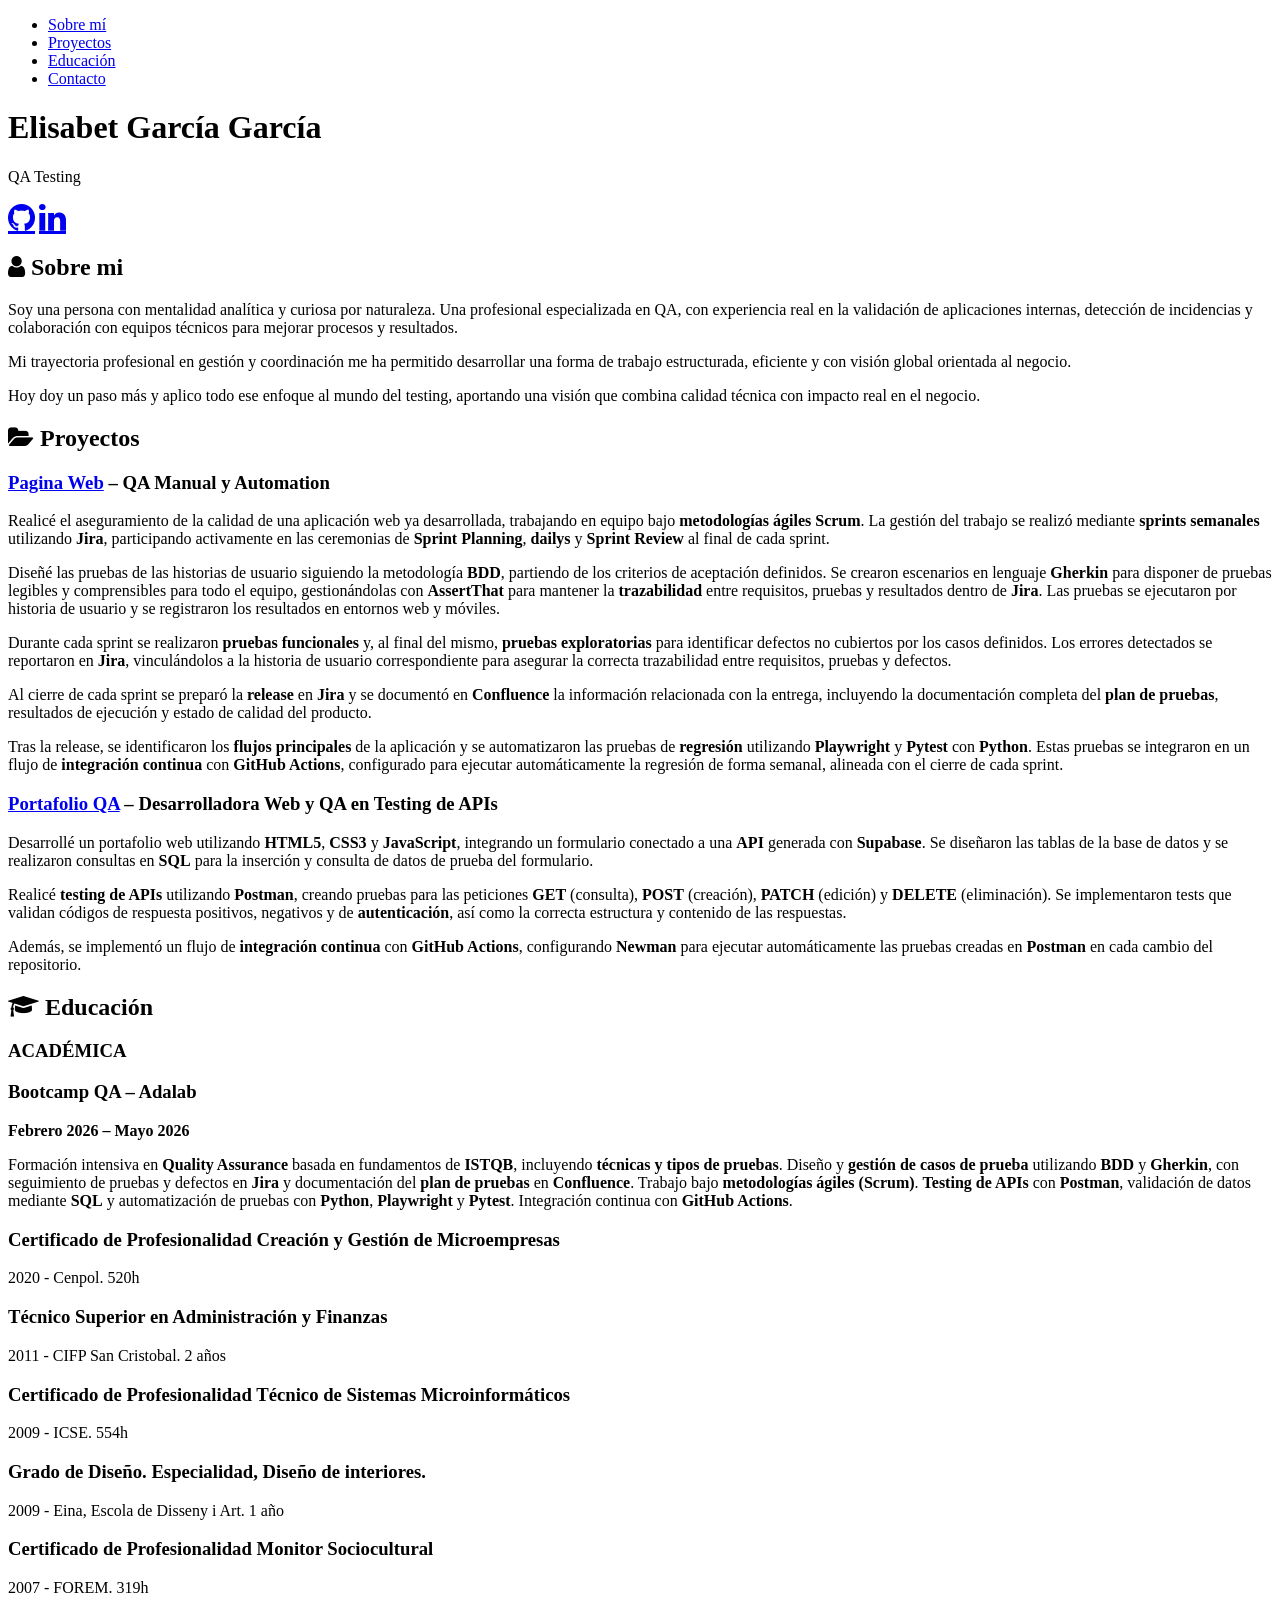
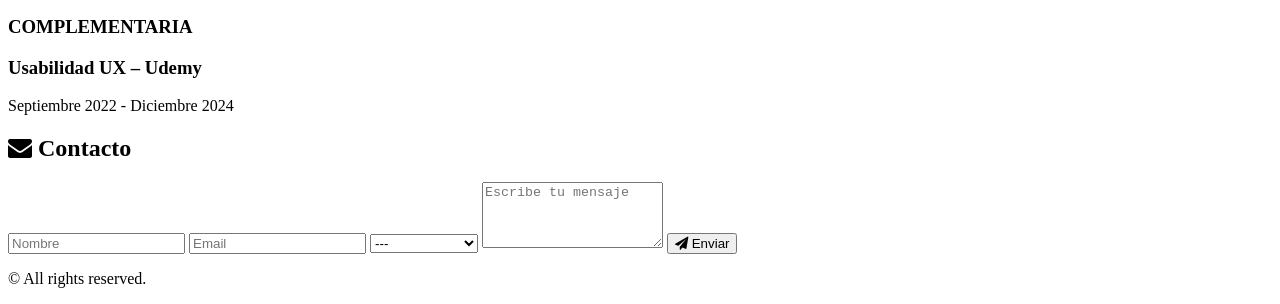
==== index.html @ 8f43c1b7 "Update index.html" ====
<!DOCTYPE html>
<html lang="es">

<head>
  <meta charset="UTF-8" />
  <meta name="viewport" content="width=device-width, initial-scale=1.0" />
  <meta name="description" content="Portfolio Elisabet García García QA" />
  <meta name="author" content="Elisabet García García" />
  <title>Elisabet QA - Portfolio</title>
  <link href="style.css" rel="stylesheet" />
  <!-- Importar Font Awesome para los iconos -->
  <link rel="stylesheet" href="https://cdnjs.cloudflare.com/ajax/libs/font-awesome/4.7.0/css/font-awesome.min.css" />
</head>

<body>
  <!-- Menú de navegación -->
  <nav>
    <ul>
      <li><a id="menusobremi" href="#sobremi">Sobre mí</a></li>
      <li><a id="menuproyectos" href="#proyectos">Proyectos</a></li>
      <li><a id="menueducacion" href="#educacion">Educación</a></li>
      <li><a id="menucontacto" href="#contacto">Contacto</a></li>
    </ul>
  </nav>
  <header>
    <h1 id="minombre">Elisabet García García</h1>
    <p id="titulo">QA Testing</p>
    <p>
      <a id="linkgithub" href="https://github.com/ElisabetQA" title="GitHub" class="fa fa-github fa-2x"
        aria-label="GitHub"></a>
      <a id="linklinkedin" href="https://www.linkedin.com/in/elisabet-garcia-garcia" title="LinkedIn"
        class="fa fa-linkedin fa-2x" aria-label="LinkedIn"></a>
    </p>
  </header>
  <main>
    <section id="sobremi">
      <h2 id="titulosobremi">
        <i class="fa fa-user"></i> Sobre mi
      </h2>
      <p>
        Soy una persona con mentalidad analítica y curiosa por naturaleza. Una profesional especializada en QA, con
        experiencia real en la validación de aplicaciones internas, detección de incidencias y colaboración con equipos
        técnicos para mejorar procesos y resultados.
      </p>
      <p>
        Mi trayectoria profesional en gestión y coordinación me ha permitido desarrollar una forma de trabajo
        estructurada, eficiente y con visión global orientada al negocio.
      </p>
      <p>
        Hoy doy un paso más y aplico todo ese enfoque al mundo del testing, aportando una visión que combina calidad
        técnica con impacto real en el negocio.
      </p>

    </section>

    <section id="proyectos">
      <h2 id="tituloproyectos">
        <i class="fa fa-folder-open"></i> Proyectos
      </h2>

      <h3>
        <a id="linkproyectoapi"
          href="https://adalabequipo4.atlassian.net/wiki/spaces/E4QA/pages/229377/Plan+de+pruebas+-+Vida+verde"
          target="_blank">Pagina Web</a>
        – QA Manual y Automation
      </h3>
      <p>
        Realicé el aseguramiento de la calidad de una aplicación web ya desarrollada,
        trabajando en equipo bajo <strong>metodologías ágiles Scrum</strong>. La gestión del
        trabajo se realizó mediante <strong>sprints semanales</strong> utilizando
        <strong>Jira</strong>, participando activamente en las ceremonias de
        <strong>Sprint Planning</strong>, <strong>dailys</strong> y <strong>Sprint Review</strong>
        al final de cada sprint.
      </p>

      <p>
        Diseñé las pruebas de las historias de usuario siguiendo la metodología
        <strong>BDD</strong>, partiendo de los criterios de aceptación definidos. Se crearon
        escenarios en lenguaje <strong>Gherkin</strong> para disponer de pruebas legibles y
        comprensibles para todo el equipo, gestionándolas con <strong>AssertThat</strong> para
        mantener la <strong>trazabilidad</strong> entre requisitos, pruebas y resultados dentro
        de <strong>Jira</strong>. Las pruebas se ejecutaron por historia de usuario y se
        registraron los resultados en entornos web y móviles.
      </p>

      <p>
        Durante cada sprint se realizaron <strong>pruebas funcionales</strong> y, al final del
        mismo, <strong>pruebas exploratorias</strong> para identificar defectos no cubiertos por
        los casos definidos. Los errores detectados se reportaron en <strong>Jira</strong>,
        vinculándolos a la historia de usuario correspondiente para asegurar la correcta
        trazabilidad entre requisitos, pruebas y defectos.
      </p>

      <p>
        Al cierre de cada sprint se preparó la <strong>release</strong> en <strong>Jira</strong>
        y se documentó en <strong>Confluence</strong> la información relacionada con la entrega,
        incluyendo la documentación completa del <strong>plan de pruebas</strong>, resultados
        de ejecución y estado de calidad del producto.
      </p>

      <p>
        Tras la release, se identificaron los <strong>flujos principales</strong> de la
        aplicación y se automatizaron las pruebas de <strong>regresión</strong> utilizando
        <strong>Playwright</strong> y <strong>Pytest</strong> con <strong>Python</strong>. Estas
        pruebas se integraron en un flujo de <strong>integración continua</strong> con
        <strong>GitHub Actions</strong>, configurado para ejecutar automáticamente la regresión
        de forma semanal, alineada con el cierre de cada sprint.
      </p>
      <h3>
        <a id="linkproyectoportafolio" href="https://github.com/ElisabetQA-org/portfolio-qa">Portafolio QA</a>
        – Desarrolladora Web y QA en Testing de APIs
      </h3>
      <p>
        Desarrollé un portafolio web utilizando <strong>HTML5</strong>, <strong>CSS3</strong> y
        <strong>JavaScript</strong>, integrando un formulario conectado a una
        <strong>API</strong> generada con <strong>Supabase</strong>. Se diseñaron las tablas
        de la base de datos y se realizaron consultas en <strong>SQL</strong> para la
        inserción y consulta de datos de prueba del formulario.
      </p>

      <p>
        Realicé <strong>testing de APIs</strong> utilizando <strong>Postman</strong>, creando
        pruebas para las peticiones <strong>GET</strong> (consulta),
        <strong>POST</strong> (creación), <strong>PATCH</strong> (edición) y
        <strong>DELETE</strong> (eliminación). Se implementaron tests que validan códigos de
        respuesta positivos, negativos y de <strong>autenticación</strong>, así como la
        correcta estructura y contenido de las respuestas.
      </p>

      <p>
        Además, se implementó un flujo de <strong>integración continua</strong> con
        <strong>GitHub Actions</strong>, configurando <strong>Newman</strong> para ejecutar
        automáticamente las pruebas creadas en <strong>Postman</strong> en cada cambio del
        repositorio.
      </p>

    </section>

    <section id="educacion">
      <h2 id="tituloeducacion">
        <i class="fa fa-graduation-cap"></i> Educación
      </h2>


      <h3>ACADÉMICA</h3>

      <h3>Bootcamp QA – Adalab</h3>
      <p><strong>Febrero 2026 – Mayo 2026</strong></p>
      <p>
        Formación intensiva en <strong>Quality Assurance</strong> basada en fundamentos de
        <strong>ISTQB</strong>, incluyendo <strong>técnicas y tipos de pruebas</strong>.
        Diseño y <strong>gestión de casos de prueba</strong> utilizando
        <strong>BDD</strong> y <strong>Gherkin</strong>, con seguimiento de pruebas y defectos
        en <strong>Jira</strong> y documentación del <strong>plan de pruebas</strong> en
        <strong>Confluence</strong>. Trabajo bajo <strong>metodologías ágiles (Scrum)</strong>.
        <strong>Testing de APIs</strong> con <strong>Postman</strong>, validación de datos
        mediante <strong>SQL</strong> y automatización de pruebas con <strong>Python</strong>,
        <strong>Playwright</strong> y <strong>Pytest</strong>. Integración continua con
        <strong>GitHub Actions</strong>.

      </p>
      <h3>Certificado de Profesionalidad Creación y Gestión de Microempresas</h3>
      <p>2020 - Cenpol. 520h</p>

      <h3>Técnico Superior en Administración y Finanzas</h3>
      <p>2011 - CIFP San Cristobal. 2 años</p>

      <h3>Certificado de Profesionalidad Técnico de Sistemas Microinformáticos</h3>
      <p>2009 - ICSE. 554h</p>

      <h3>Grado de Diseño. Especialidad, Diseño de interiores. </h3>
      <p>2009 - Eina, Escola de Disseny i Art. 1 año</p>

      <h3>Certificado de Profesionalidad Monitor Sociocultural</h3>
      <p>2007 - FOREM. 319h</p>

    </section>


    <section id="formación COMPLEMENTARIA">

      <h3>COMPLEMENTARIA</h3>
      <h3>Usabilidad UX – Udemy</h3>
      <p>Septiembre 2022 - Diciembre 2024</p>


    </section>



    <section id="contacto">
      <h2 id="titulocontacto">
        <i class="fa fa-envelope"></i> Contacto
      </h2>
      <form id="contactForm" onsubmit="return enviarFormulario(event)">
        <input id="nombre" type="text" placeholder="Nombre" />
        <input id="email" type="email" placeholder="Email" />
        <select id="asunto">
          <option value="">---</option>
          <option value="info">Información</option>
          <option value="job">Oferta Trabajo</option>
          <option value="other">Otro</option>
        </select>
        <textarea id="mensaje" rows="4" placeholder="Escribe tu mensaje"></textarea>
        <button id="enviar" type="submit">
          <i class="fa fa-paper-plane"></i> Enviar
        </button>
      </form>
      <p id="formMessage"></p>
    </section>


    <footer>
      <p>&copy; All rights reserved.</p>
    </footer>
</body>
<script src="script.js" defer></script>

</html>
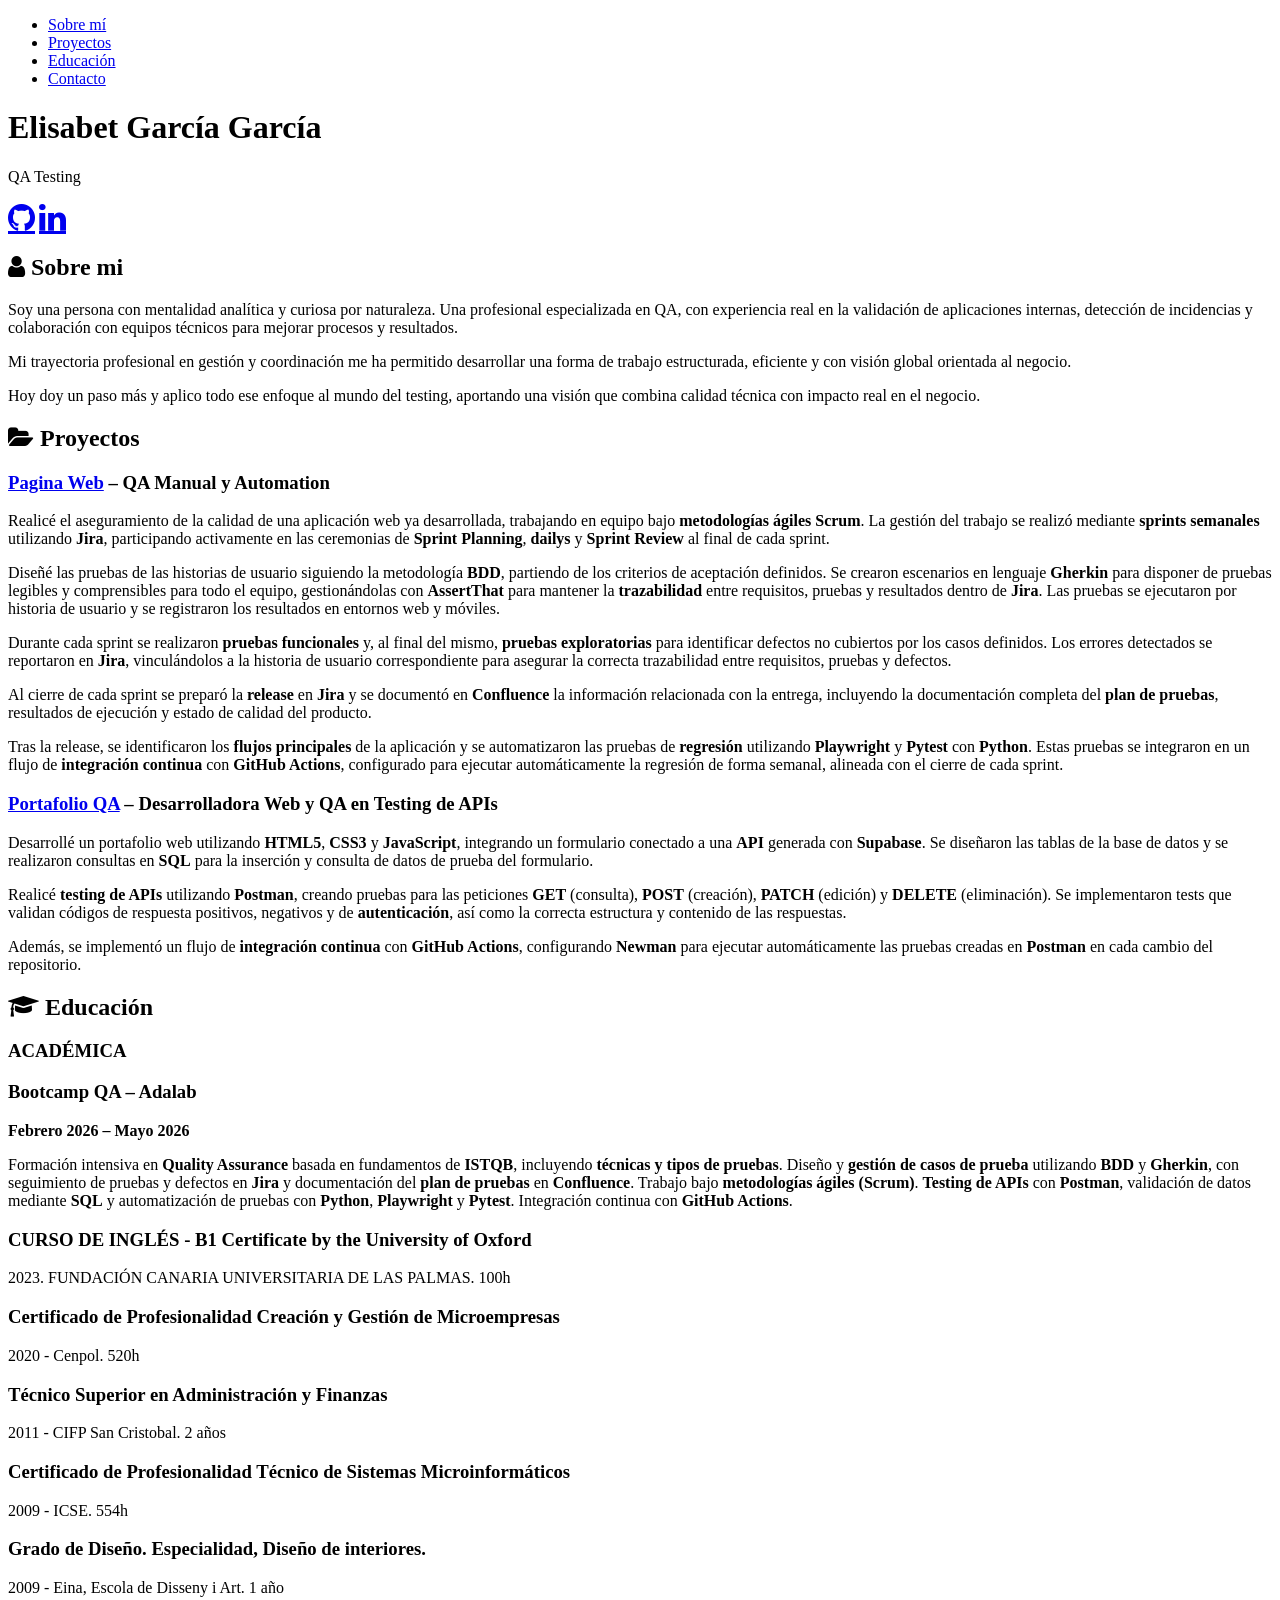
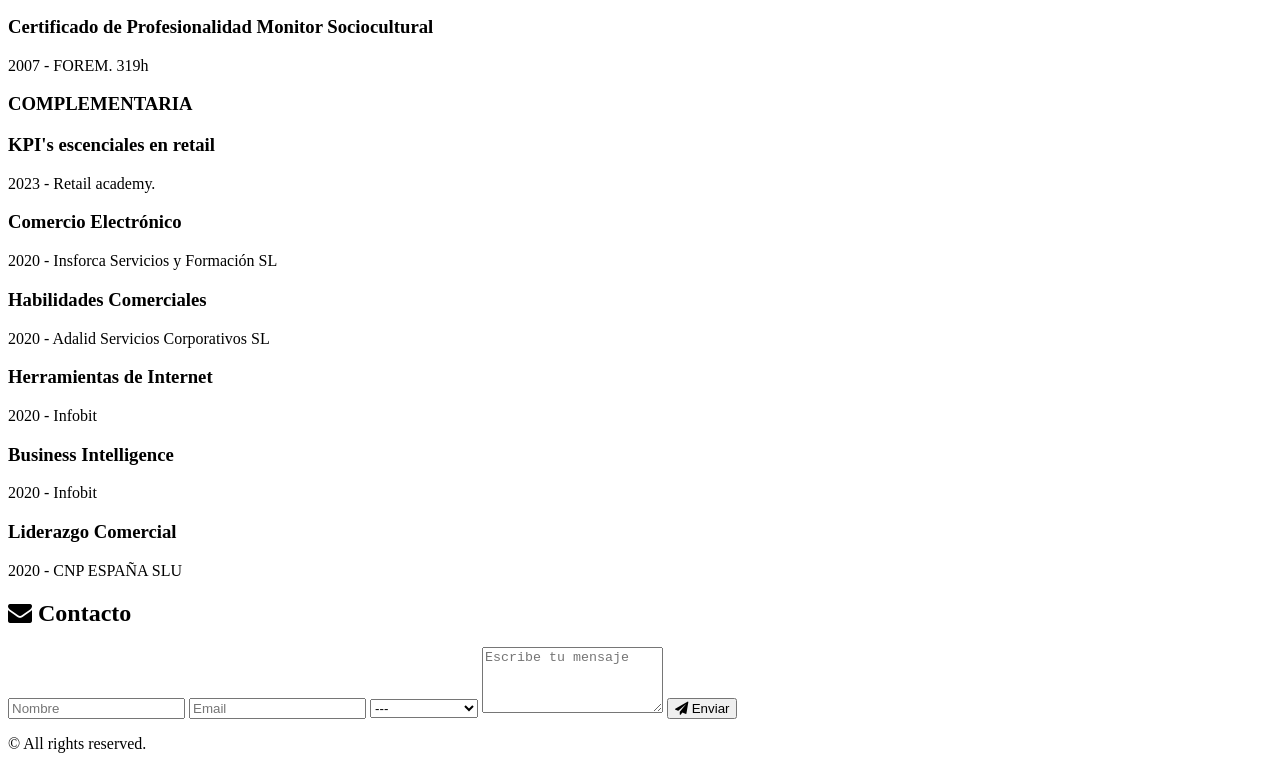
==== commit 1912ac7e: "Formación complementaria" ====
--- a/index.html
+++ b/index.html
@@ -28,7 +28,7 @@
     <p>
       <a id="linkgithub" href="https://github.com/ElisabetQA" title="GitHub" class="fa fa-github fa-2x"
         aria-label="GitHub"></a>
-      <a id="linklinkedin" href="https://www.linkedin.com/in/elisabet-garcia-garcia" title="LinkedIn"
+      <a id="linklinkedin" href="https://linkedin.com/in/elisabet-garcia-garcia" title="LinkedIn"
         class="fa fa-linkedin fa-2x" aria-label="LinkedIn"></a>
     </p>
   </header>
@@ -158,7 +158,11 @@
         <strong>Playwright</strong> y <strong>Pytest</strong>. Integración continua con
         <strong>GitHub Actions</strong>.
 
-      </p>
+
+      </p>
+      <h3>CURSO DE INGLÉS - B1 Certificate by the University of Oxford</h3>
+      <p>2023. FUNDACIÓN CANARIA UNIVERSITARIA DE LAS PALMAS. 100h</p>
+      
       <h3>Certificado de Profesionalidad Creación y Gestión de Microempresas</h3>
       <p>2020 - Cenpol. 520h</p>
 
@@ -180,8 +184,24 @@
     <section id="formación COMPLEMENTARIA">
 
       <h3>COMPLEMENTARIA</h3>
-      <h3>Usabilidad UX – Udemy</h3>
-      <p>Septiembre 2022 - Diciembre 2024</p>
+
+      <h3>KPI's escenciales en retail</h3>
+      <p>2023 - Retail academy.</p>
+
+      <h3>Comercio Electrónico</h3>
+      <p>2020 - Insforca Servicios y Formación SL</p>
+
+      <h3>Habilidades Comerciales</h3>
+      <p>2020 - Adalid Servicios Corporativos SL</p>
+
+      <h3>Herramientas de Internet </h3>
+      <p>2020 - Infobit </p>
+
+      <h3>Business Intelligence </h3>
+      <p>2020 - Infobit</p>
+
+      <h3>Liderazgo Comercial</h3>
+      <p>2020 - CNP ESPAÑA SLU</p>
 
 
     </section>
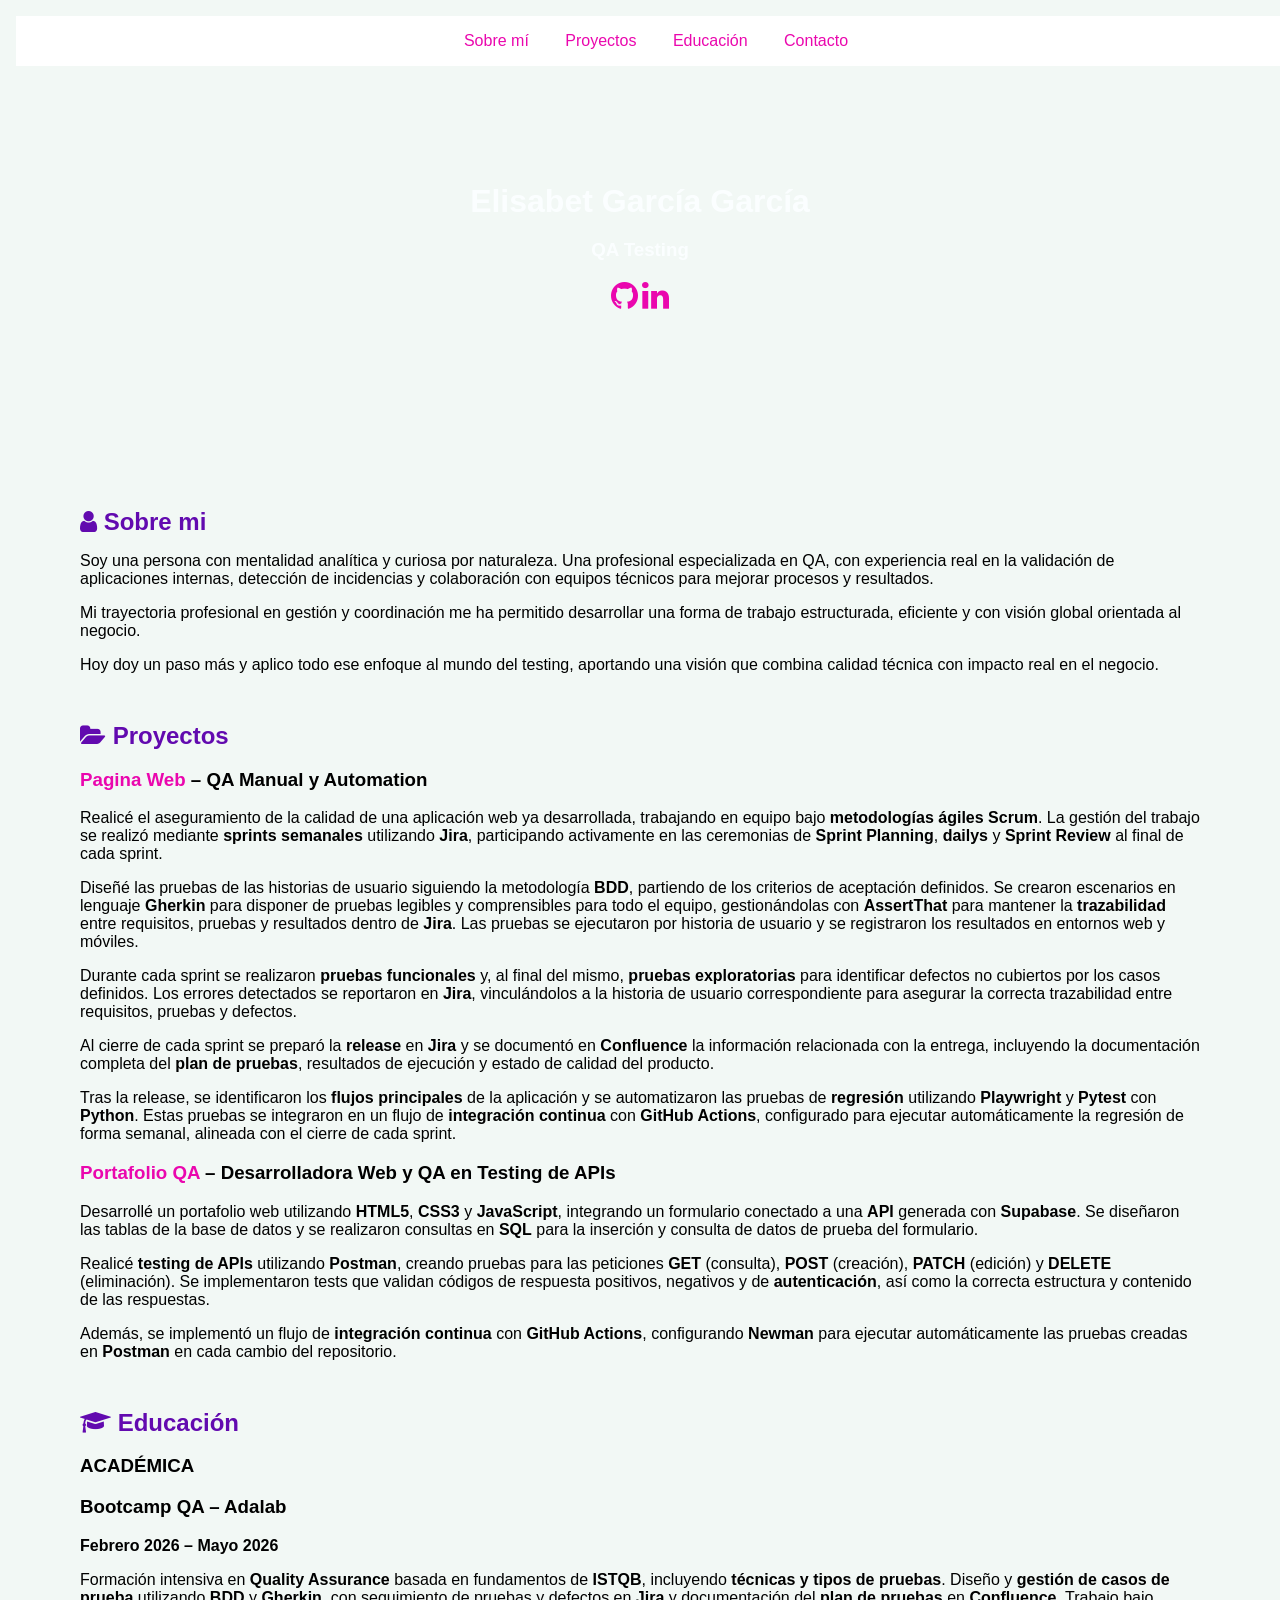
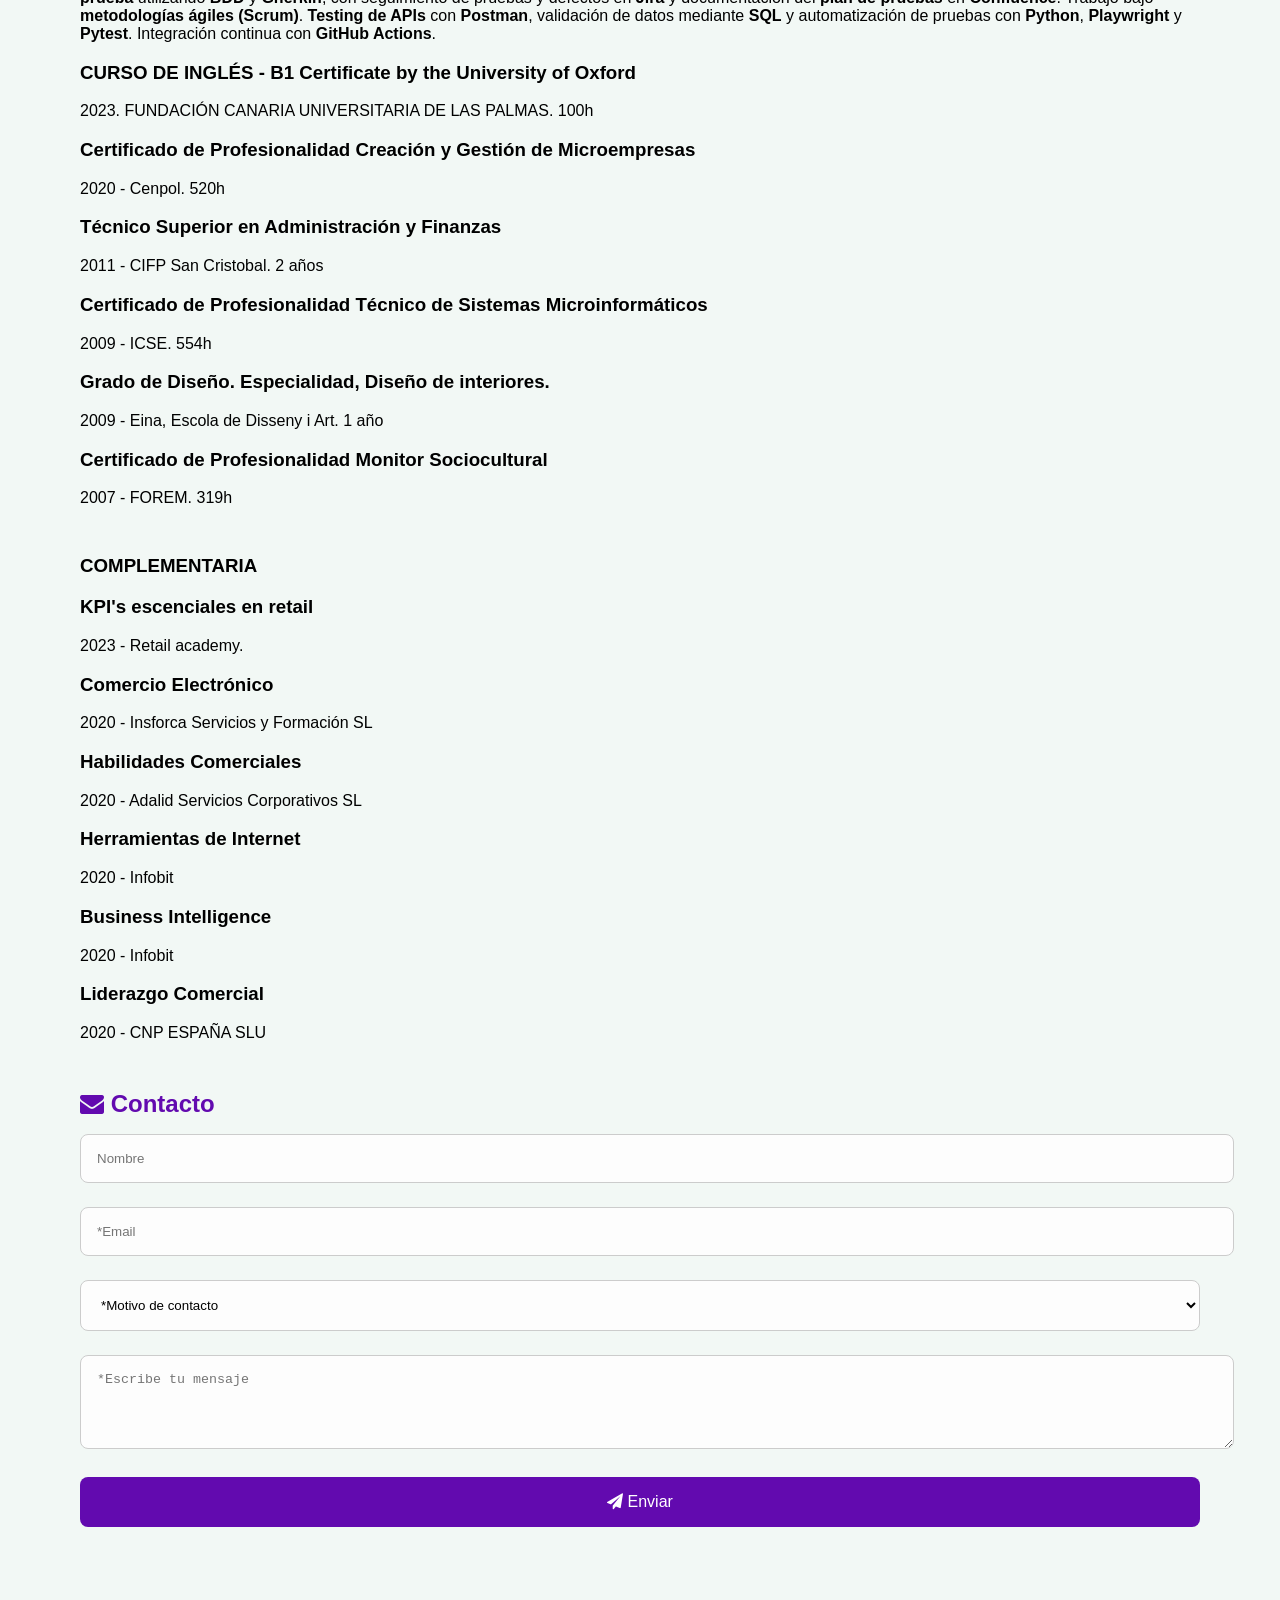
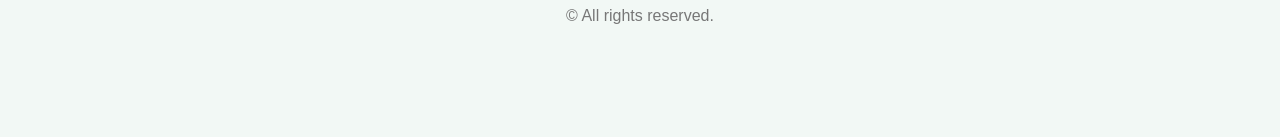
==== commit ef70b45a: "Cambios colores" ====
--- a/index.html
+++ b/index.html
@@ -24,7 +24,7 @@
   </nav>
   <header>
     <h1 id="minombre">Elisabet García García</h1>
-    <p id="titulo">QA Testing</p>
+    <h3 id="titulo">QA Testing</h3>
     <p>
       <a id="linkgithub" href="https://github.com/ElisabetQA" title="GitHub" class="fa fa-github fa-2x"
         aria-label="GitHub"></a>
@@ -213,15 +213,20 @@
         <i class="fa fa-envelope"></i> Contacto
       </h2>
       <form id="contactForm" onsubmit="return enviarFormulario(event)">
-        <input id="nombre" type="text" placeholder="Nombre" />
-        <input id="email" type="email" placeholder="Email" />
-        <select id="asunto">
-          <option value="">---</option>
+
+        <input id="nombre" type="text" placeholder="Nombre" maxlength="50"/>
+
+        <input id="email" type="email" placeholder="*Email" required />
+
+        <select id="asunto" required>
+          <option value="">*Motivo de contacto</option >
           <option value="info">Información</option>
           <option value="job">Oferta Trabajo</option>
           <option value="other">Otro</option>
         </select>
-        <textarea id="mensaje" rows="4" placeholder="Escribe tu mensaje"></textarea>
+
+        <textarea id="mensaje" rows="4" placeholder="*Escribe tu mensaje" maxlength="500" required></textarea>
+
         <button id="enviar" type="submit">
           <i class="fa fa-paper-plane"></i> Enviar
         </button>
--- a/style.css
+++ b/style.css
@@ -0,0 +1,141 @@
+body {
+  font-family: Verdana, Arial, Helvetica;
+  font-size: 1rem;
+  color: black;
+  margin: 0;
+  background-color:#f2f8f5
+}
+
+header {
+  background-image: url("Fondo Portfolio2.jpeg");
+  color: rgb(251, 254, 255);
+  padding: 5rem;
+  text-align: center;
+}
+
+main {
+  padding: 5rem;
+  text-align: left;
+}
+
+nav {
+  text-align: center;
+  width:100%;
+  padding: 1rem;
+}
+
+nav ul {
+  padding: 0;
+  margin: 0;
+    background-color: white;
+  
+}
+
+nav ul li {
+  display: inline-block;
+  margin: 0rem;
+  font-size: 1rem;
+  padding: 1rem;
+  border-radius: 0.5rem ;
+
+}
+/* Menú vertical en móvil */
+@media (max-width: 768px) {
+  nav ul li {
+    display: block;
+    margin: 0.8rem 0;
+  }
+}
+
+h1 {
+  font-size: 2rem;
+  margin-bottom: 1rem;
+}
+
+p {
+  font-size: 1rem;
+  margin-bottom: 1rem;
+}
+
+a {
+  color: #ea07ae;
+  text-decoration: none;
+}
+
+a:hover {
+  text-decoration: underline;
+}
+
+section {
+  margin-bottom: 3rem;
+}
+
+h2 {
+  font-size: 1.5rem;
+  margin-bottom: 1rem;
+  color: #620aaf;
+}
+
+/* FORMULARIO */
+form {
+  width: 100%;
+  font-size: 1rem;
+}
+
+input,
+textarea,
+select {
+  width: 100%;
+  padding: 1rem;
+  margin-bottom: 1.5rem;
+  border: 1px solid #ccc;
+  border-radius: 0.5rem;
+  background-color: #fdfdfd;
+}
+
+button {
+  width: 100%;
+  padding: 1rem;
+  background-color: #620aaf;
+  color: white;
+  border: none;
+  border-radius: 0.5rem;
+  font-size: 1rem;
+}
+
+footer {
+  margin-top: 2rem;
+  padding: 1rem;
+  font-size: 0.9rem;
+  color: #777;
+  text-align: center;
+}
+
+table {
+  width: 100%;
+  border-collapse: collapse;
+  table-layout: fixed; /* CLAVE */
+  font-family: Arial, sans-serif;
+}
+
+th, td {
+  border: 1px solid #ddd;
+  padding: 6px;
+  font-size: 14px;
+  word-wrap: break-word;
+  overflow-wrap: break-word;
+}
+
+thead {
+  background-color: #f4f4f4;
+}
+
+/* Móvil */
+@media (max-width: 768px) {
+  th, td {
+    font-size: 12px;
+    padding: 4px;
+  }
+}
+
+
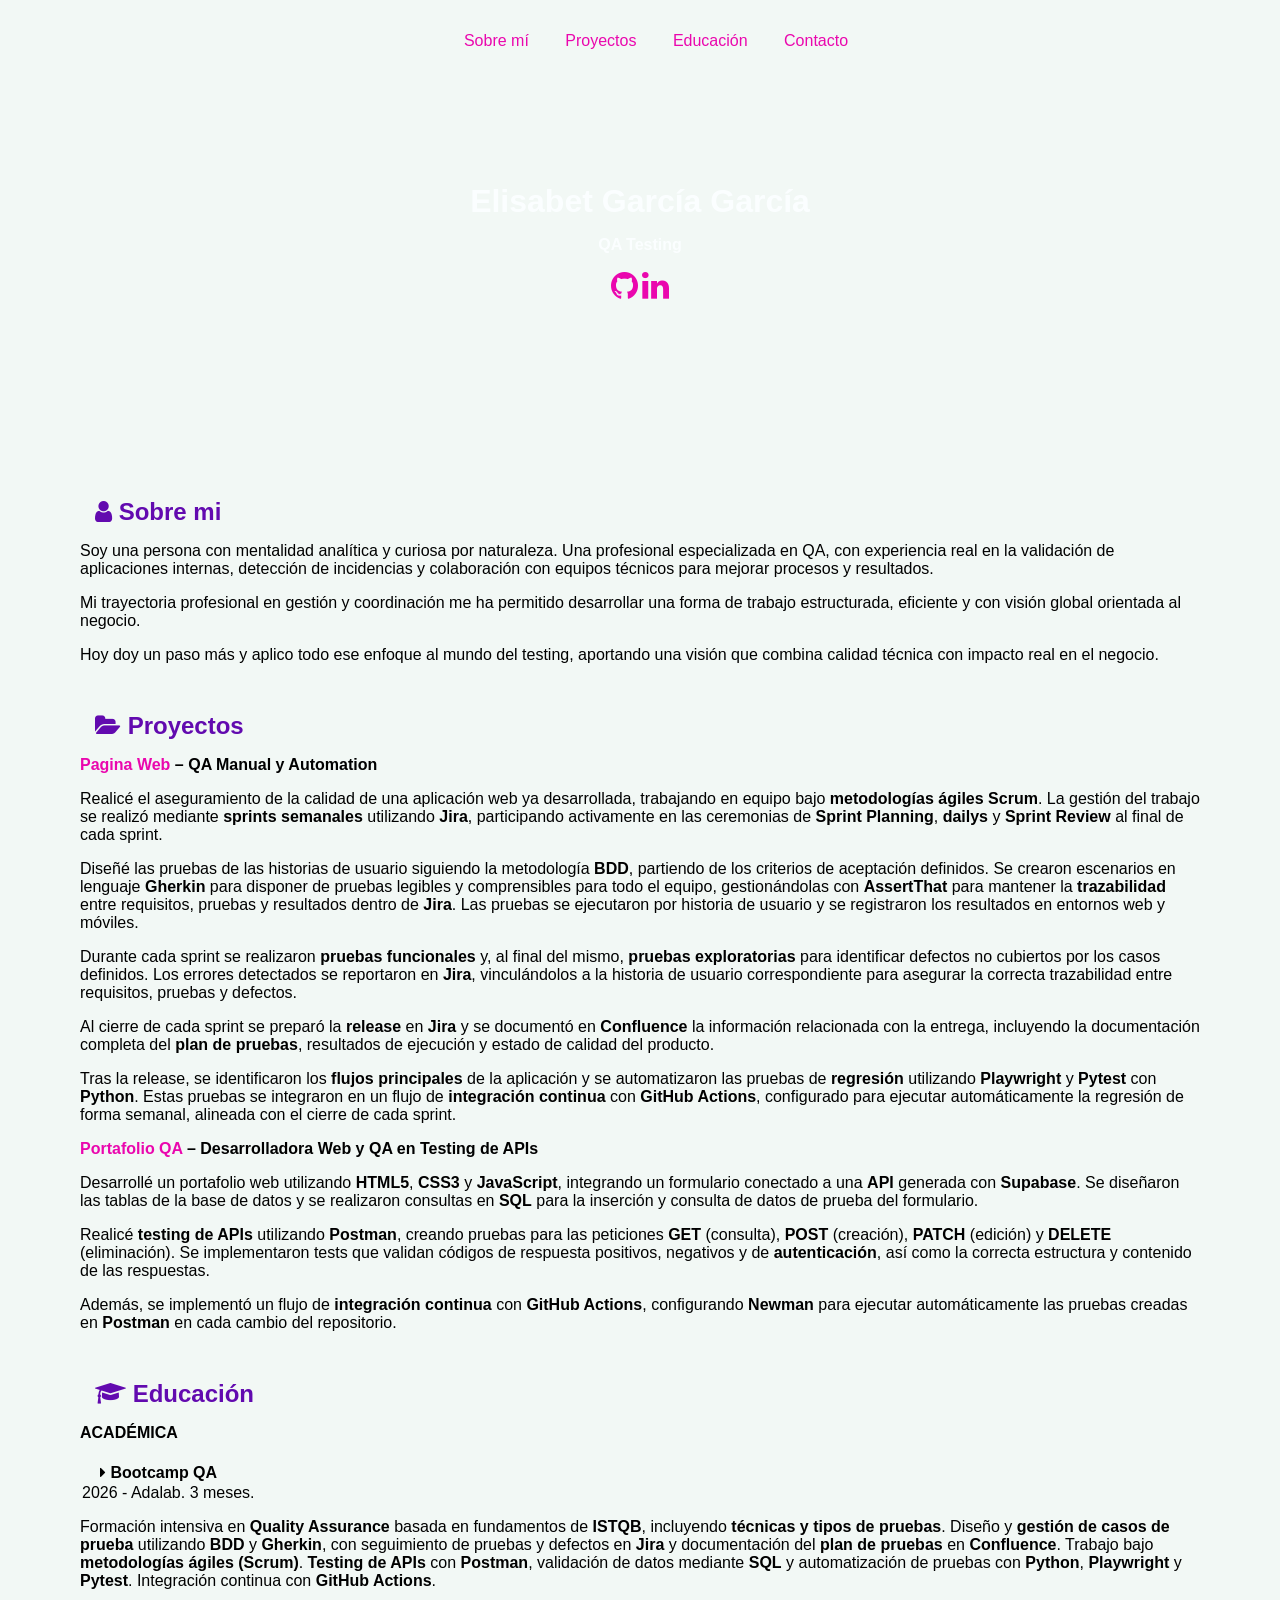
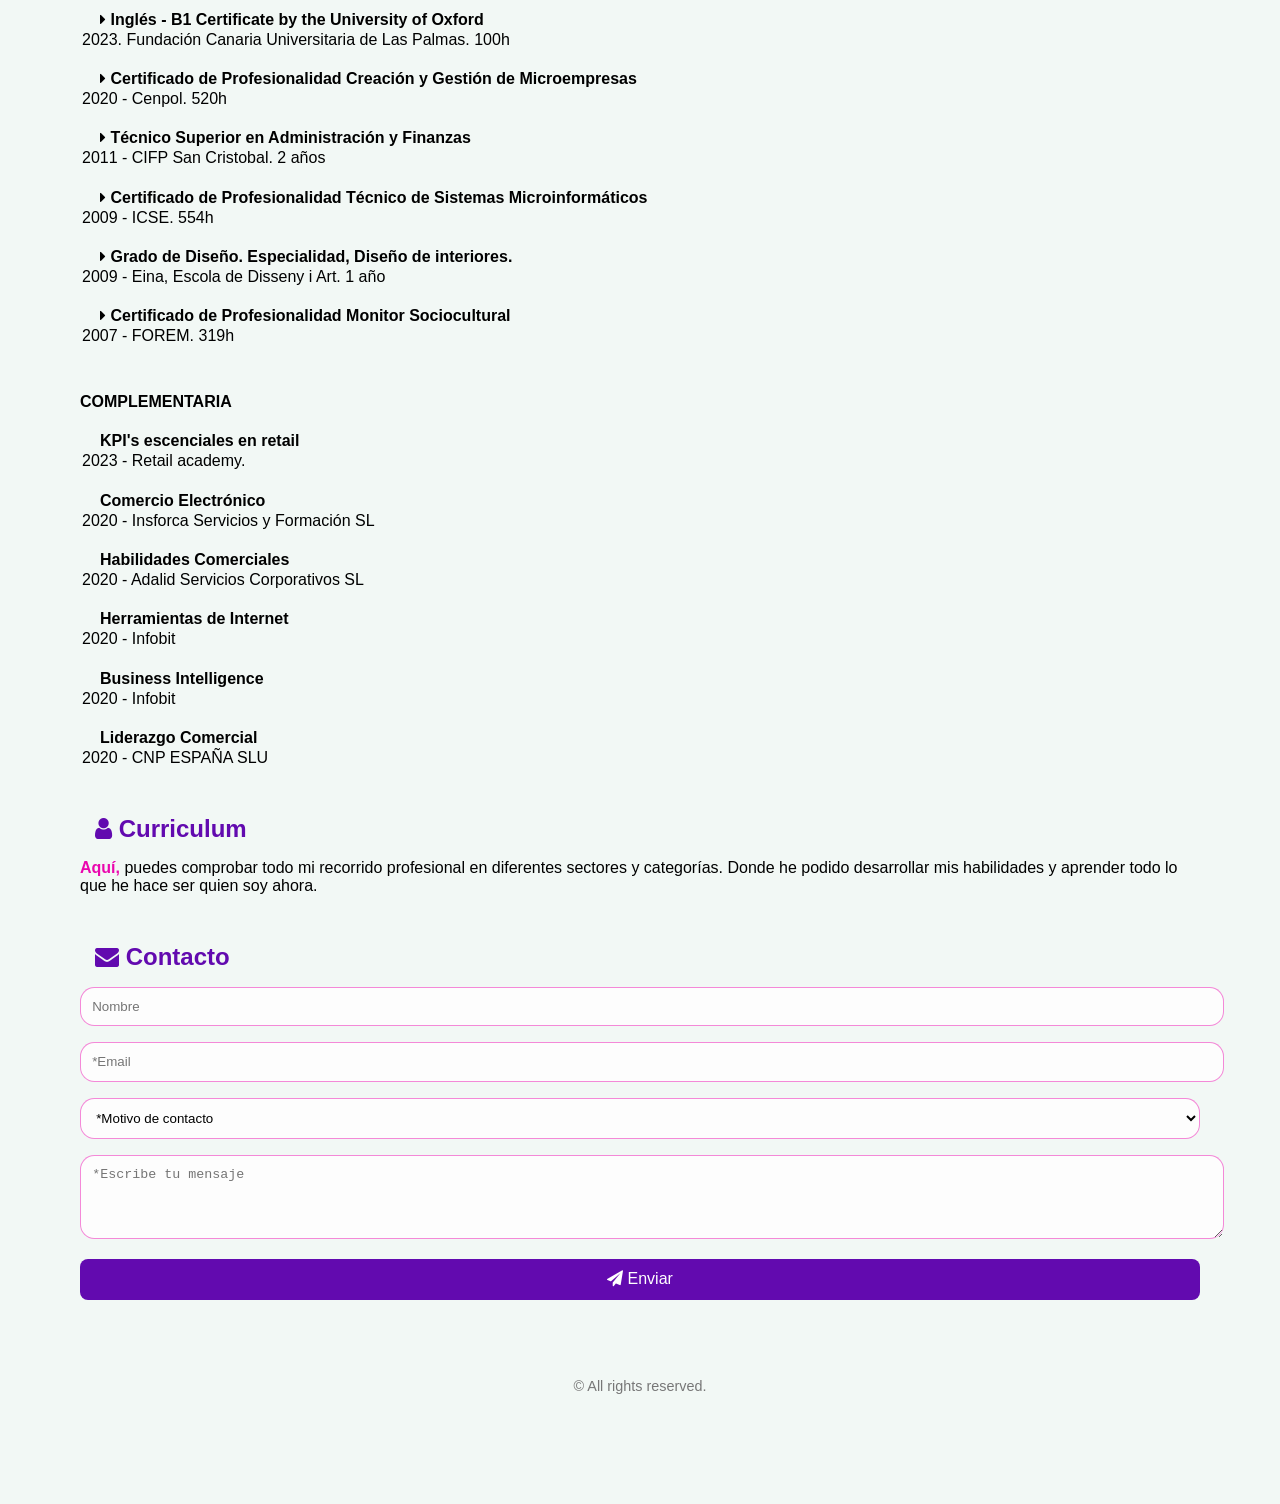
==== commit ddf443d4: "Estilos de párrafos" ====
--- a/index.html
+++ b/index.html
@@ -37,16 +37,16 @@
       <h2 id="titulosobremi">
         <i class="fa fa-user"></i> Sobre mi
       </h2>
-      <p>
+      <p class="a">
         Soy una persona con mentalidad analítica y curiosa por naturaleza. Una profesional especializada en QA, con
         experiencia real en la validación de aplicaciones internas, detección de incidencias y colaboración con equipos
         técnicos para mejorar procesos y resultados.
       </p>
-      <p>
+      <p class="a">
         Mi trayectoria profesional en gestión y coordinación me ha permitido desarrollar una forma de trabajo
         estructurada, eficiente y con visión global orientada al negocio.
       </p>
-      <p>
+      <p class="a">
         Hoy doy un paso más y aplico todo ese enfoque al mundo del testing, aportando una visión que combina calidad
         técnica con impacto real en el negocio.
       </p>
@@ -64,7 +64,7 @@
           target="_blank">Pagina Web</a>
         – QA Manual y Automation
       </h3>
-      <p>
+      <p class="a">
         Realicé el aseguramiento de la calidad de una aplicación web ya desarrollada,
         trabajando en equipo bajo <strong>metodologías ágiles Scrum</strong>. La gestión del
         trabajo se realizó mediante <strong>sprints semanales</strong> utilizando
@@ -73,7 +73,7 @@
         al final de cada sprint.
       </p>
 
-      <p>
+      <p class="a">
         Diseñé las pruebas de las historias de usuario siguiendo la metodología
         <strong>BDD</strong>, partiendo de los criterios de aceptación definidos. Se crearon
         escenarios en lenguaje <strong>Gherkin</strong> para disponer de pruebas legibles y
@@ -83,7 +83,7 @@
         registraron los resultados en entornos web y móviles.
       </p>
 
-      <p>
+      <p class="a">
         Durante cada sprint se realizaron <strong>pruebas funcionales</strong> y, al final del
         mismo, <strong>pruebas exploratorias</strong> para identificar defectos no cubiertos por
         los casos definidos. Los errores detectados se reportaron en <strong>Jira</strong>,
@@ -91,14 +91,14 @@
         trazabilidad entre requisitos, pruebas y defectos.
       </p>
 
-      <p>
+      <p class="a">
         Al cierre de cada sprint se preparó la <strong>release</strong> en <strong>Jira</strong>
         y se documentó en <strong>Confluence</strong> la información relacionada con la entrega,
         incluyendo la documentación completa del <strong>plan de pruebas</strong>, resultados
         de ejecución y estado de calidad del producto.
       </p>
 
-      <p>
+      <p class="a">
         Tras la release, se identificaron los <strong>flujos principales</strong> de la
         aplicación y se automatizaron las pruebas de <strong>regresión</strong> utilizando
         <strong>Playwright</strong> y <strong>Pytest</strong> con <strong>Python</strong>. Estas
@@ -110,7 +110,7 @@
         <a id="linkproyectoportafolio" href="https://github.com/ElisabetQA-org/portfolio-qa">Portafolio QA</a>
         – Desarrolladora Web y QA en Testing de APIs
       </h3>
-      <p>
+      <p class="a">
         Desarrollé un portafolio web utilizando <strong>HTML5</strong>, <strong>CSS3</strong> y
         <strong>JavaScript</strong>, integrando un formulario conectado a una
         <strong>API</strong> generada con <strong>Supabase</strong>. Se diseñaron las tablas
@@ -118,7 +118,7 @@
         inserción y consulta de datos de prueba del formulario.
       </p>
 
-      <p>
+      <p class="a">
         Realicé <strong>testing de APIs</strong> utilizando <strong>Postman</strong>, creando
         pruebas para las peticiones <strong>GET</strong> (consulta),
         <strong>POST</strong> (creación), <strong>PATCH</strong> (edición) y
@@ -127,7 +127,7 @@
         correcta estructura y contenido de las respuestas.
       </p>
 
-      <p>
+      <p class="a">
         Además, se implementó un flujo de <strong>integración continua</strong> con
         <strong>GitHub Actions</strong>, configurando <strong>Newman</strong> para ejecutar
         automáticamente las pruebas creadas en <strong>Postman</strong> en cada cambio del
@@ -144,9 +144,9 @@
 
       <h3>ACADÉMICA</h3>
 
-      <h3>Bootcamp QA – Adalab</h3>
-      <p><strong>Febrero 2026 – Mayo 2026</strong></p>
-      <p>
+      <h4><i class="fa fa-caret-right" ></i> Bootcamp QA</h4>
+      <p class="b">2026 - Adalab. 3 meses.</p>
+      <p class="a">
         Formación intensiva en <strong>Quality Assurance</strong> basada en fundamentos de
         <strong>ISTQB</strong>, incluyendo <strong>técnicas y tipos de pruebas</strong>.
         Diseño y <strong>gestión de casos de prueba</strong> utilizando
@@ -160,23 +160,23 @@
 
 
       </p>
-      <h3>CURSO DE INGLÉS - B1 Certificate by the University of Oxford</h3>
-      <p>2023. FUNDACIÓN CANARIA UNIVERSITARIA DE LAS PALMAS. 100h</p>
-      
-      <h3>Certificado de Profesionalidad Creación y Gestión de Microempresas</h3>
-      <p>2020 - Cenpol. 520h</p>
-
-      <h3>Técnico Superior en Administración y Finanzas</h3>
-      <p>2011 - CIFP San Cristobal. 2 años</p>
-
-      <h3>Certificado de Profesionalidad Técnico de Sistemas Microinformáticos</h3>
-      <p>2009 - ICSE. 554h</p>
-
-      <h3>Grado de Diseño. Especialidad, Diseño de interiores. </h3>
-      <p>2009 - Eina, Escola de Disseny i Art. 1 año</p>
-
-      <h3>Certificado de Profesionalidad Monitor Sociocultural</h3>
-      <p>2007 - FOREM. 319h</p>
+      <h4><i class="fa fa-caret-right" ></i> Inglés - B1 Certificate by the University of Oxford</h4>
+      <p class="b">2023. Fundación Canaria Universitaria de Las Palmas. 100h</p>
+
+      <h4><i class="fa fa-caret-right" ></i> Certificado de Profesionalidad Creación y Gestión de Microempresas</h4>
+      <p class="b">2020 - Cenpol. 520h</p>
+
+      <h4><i class="fa fa-caret-right" ></i> Técnico Superior en Administración y Finanzas</h4>
+      <p class="b">2011 - CIFP San Cristobal. 2 años</p>
+
+      <h4><i class="fa fa-caret-right" ></i> Certificado de Profesionalidad Técnico de Sistemas Microinformáticos</h4>
+      <p class="b">2009 - ICSE. 554h</p>
+
+      <h4><i class="fa fa-caret-right" ></i> Grado de Diseño. Especialidad, Diseño de interiores. </h4>
+      <p class="b">2009 - Eina, Escola de Disseny i Art. 1 año</p>
+
+      <h4><i class="fa fa-caret-right" ></i> Certificado de Profesionalidad Monitor Sociocultural</h4>
+      <p class="b">2007 - FOREM. 319h</p>
 
     </section>
 
@@ -185,25 +185,34 @@
 
       <h3>COMPLEMENTARIA</h3>
 
-      <h3>KPI's escenciales en retail</h3>
-      <p>2023 - Retail academy.</p>
-
-      <h3>Comercio Electrónico</h3>
-      <p>2020 - Insforca Servicios y Formación SL</p>
-
-      <h3>Habilidades Comerciales</h3>
-      <p>2020 - Adalid Servicios Corporativos SL</p>
-
-      <h3>Herramientas de Internet </h3>
-      <p>2020 - Infobit </p>
-
-      <h3>Business Intelligence </h3>
-      <p>2020 - Infobit</p>
-
-      <h3>Liderazgo Comercial</h3>
-      <p>2020 - CNP ESPAÑA SLU</p>
-
-
+      <h4>KPI's escenciales en retail</h4>
+      <p class="b">2023 - Retail academy.</p>
+
+      <h4>Comercio Electrónico</h4>
+      <p class="b">2020 - Insforca Servicios y Formación SL</p>
+
+      <h4>Habilidades Comerciales</h4>
+      <p class="b">2020 - Adalid Servicios Corporativos SL</p>
+
+      <h4>Herramientas de Internet </h4>
+      <p class="b">2020 - Infobit </p>
+
+      <h4>Business Intelligence </h4>
+      <p class="b">2020 - Infobit</p>
+
+      <h4>Liderazgo Comercial</h4>
+      <p class="b">2020 - CNP ESPAÑA SLU</p>
+
+    </section>
+
+
+    <section <section id="Curriculum">
+      <h2 id="titulocurriculum">
+        <i class="fa fa-user"></i> Curriculum
+      </h2>
+      <p>
+      <a id="curriculumpdf" href="Elisabet García García - Currículum.pdf"><strong>Aquí,</strong></a> puedes comprobar todo mi recorrido profesional en diferentes sectores y categorías. Donde he podido desarrollar mis habilidades y aprender todo lo que he hace ser quien soy ahora.
+      </p>
     </section>
 
 
@@ -214,12 +223,12 @@
       </h2>
       <form id="contactForm" onsubmit="return enviarFormulario(event)">
 
-        <input id="nombre" type="text" placeholder="Nombre" maxlength="50"/>
+        <input id="nombre" type="text" placeholder="Nombre" maxlength="50" />
 
         <input id="email" type="email" placeholder="*Email" required />
 
         <select id="asunto" required>
-          <option value="">*Motivo de contacto</option >
+          <option value="">*Motivo de contacto</option>
           <option value="info">Información</option>
           <option value="job">Oferta Trabajo</option>
           <option value="other">Otro</option>
--- a/style.css
+++ b/style.css
@@ -3,7 +3,7 @@
   font-size: 1rem;
   color: black;
   margin: 0;
-  background-color:#f2f8f5
+  background-color: #f2f8f5
 }
 
 header {
@@ -20,15 +20,15 @@
 
 nav {
   text-align: center;
-  width:100%;
+  width: 100%;
   padding: 1rem;
 }
 
 nav ul {
   padding: 0;
   margin: 0;
-    background-color: white;
-  
+  background-color: #f2f8f5;
+
 }
 
 nav ul li {
@@ -36,9 +36,10 @@
   margin: 0rem;
   font-size: 1rem;
   padding: 1rem;
-  border-radius: 0.5rem ;
+  border-radius: 0.5rem;
 
 }
+
 /* Menú vertical en móvil */
 @media (max-width: 768px) {
   nav ul li {
@@ -52,9 +53,33 @@
   margin-bottom: 1rem;
 }
 
-p {
+h2 {
+  font-size: 1.5rem;
+  margin-bottom: 1rem;
+  margin-left: 15px;
+  color: #620aaf;
+}
+
+h3 {
   font-size: 1rem;
   margin-bottom: 1rem;
+}
+
+h4 {
+  font-size: 1rem;
+  margin-bottom:  0%;
+  margin-left: 20px;
+}
+
+
+p.a {
+  font-size: 1rem;
+  margin-bottom: 1rem;
+}
+
+p.b {
+  font-size: 1rem;
+  margin: 2px;
 }
 
 a {
@@ -70,11 +95,7 @@
   margin-bottom: 3rem;
 }
 
-h2 {
-  font-size: 1.5rem;
-  margin-bottom: 1rem;
-  color: #620aaf;
-}
+
 
 /* FORMULARIO */
 form {
@@ -86,16 +107,16 @@
 textarea,
 select {
   width: 100%;
-  padding: 1rem;
-  margin-bottom: 1.5rem;
-  border: 1px solid #ccc;
-  border-radius: 0.5rem;
+  padding: 0.7rem;
+  margin-bottom: 1rem;
+  border: 1px solid #ea07ae78;
+  border-radius: 0.9rem;
   background-color: #fdfdfd;
 }
 
 button {
   width: 100%;
-  padding: 1rem;
+  padding: 0.7rem;
   background-color: #620aaf;
   color: white;
   border: none;
@@ -114,11 +135,13 @@
 table {
   width: 100%;
   border-collapse: collapse;
-  table-layout: fixed; /* CLAVE */
+  table-layout: fixed;
+  /* CLAVE */
   font-family: Arial, sans-serif;
 }
 
-th, td {
+th,
+td {
   border: 1px solid #ddd;
   padding: 6px;
   font-size: 14px;
@@ -132,10 +155,10 @@
 
 /* Móvil */
 @media (max-width: 768px) {
-  th, td {
+
+  th,
+  td {
     font-size: 12px;
     padding: 4px;
   }
-}
-
-
+}
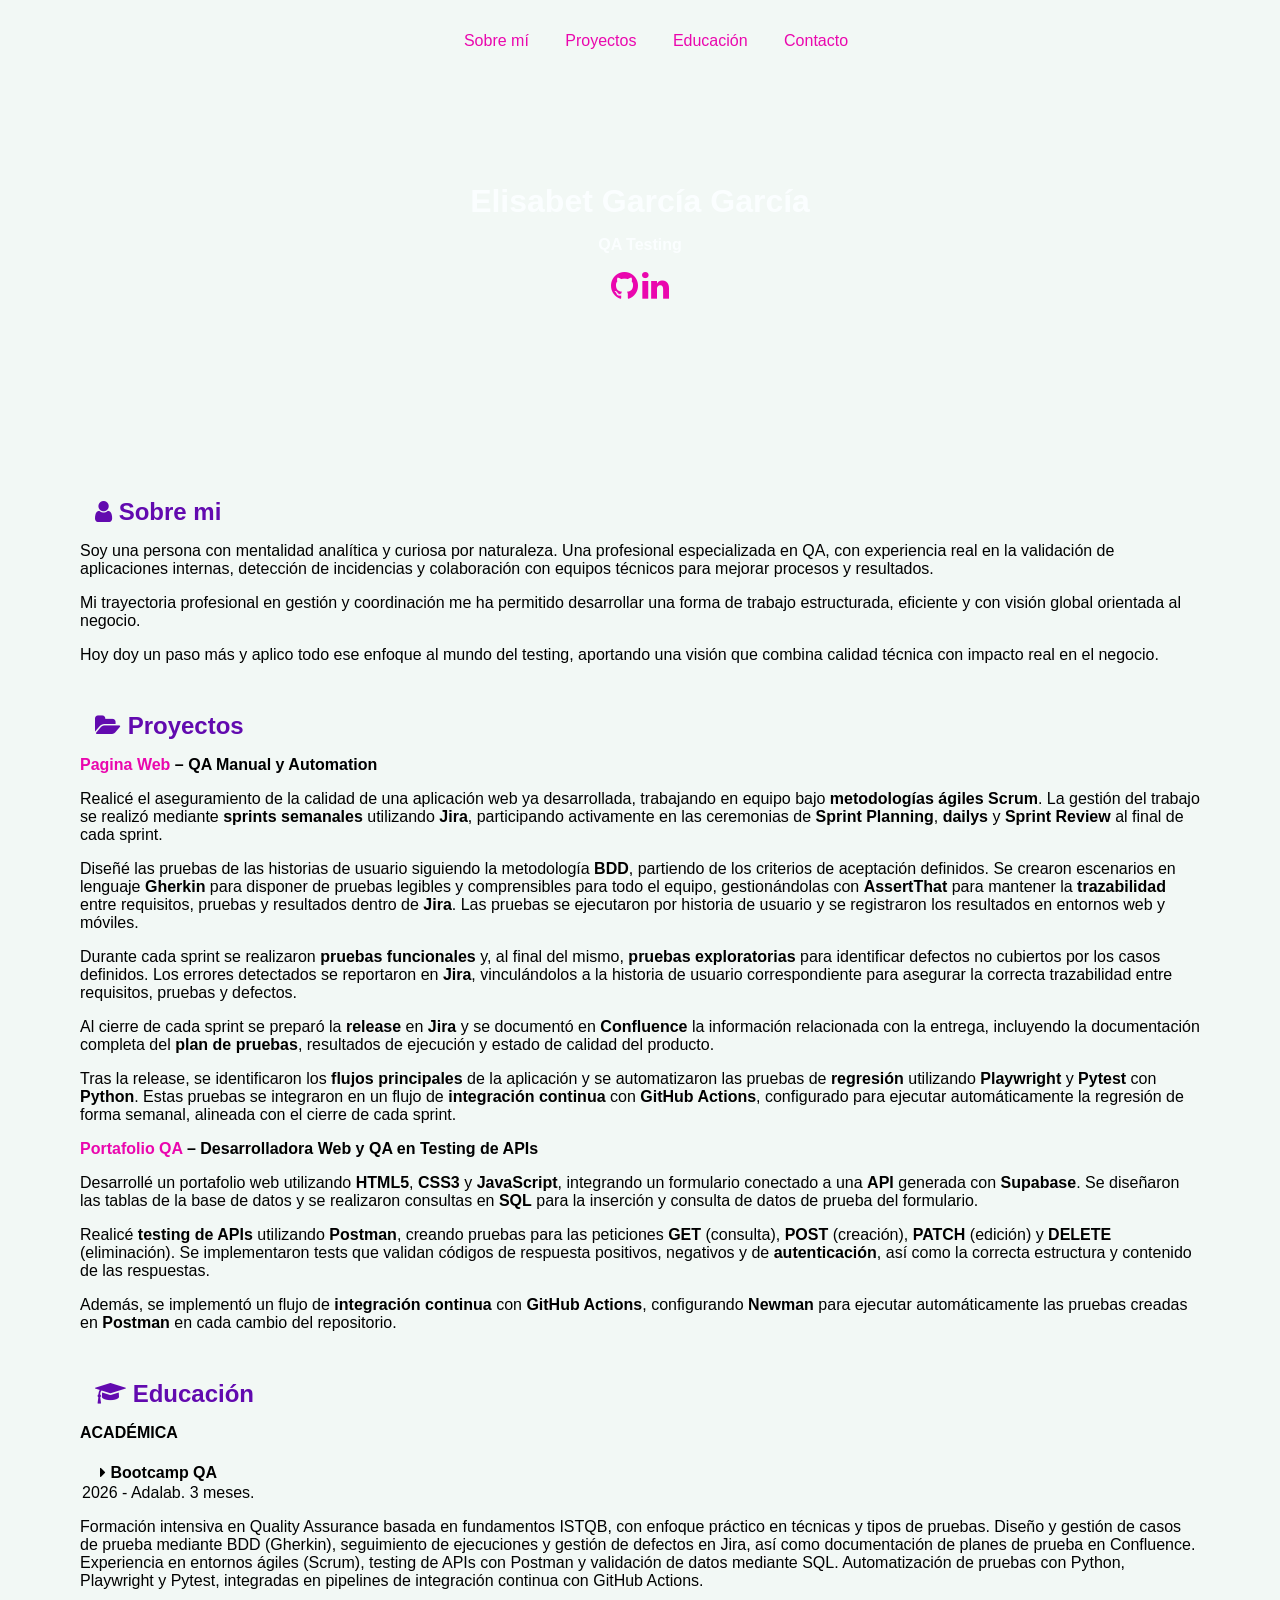
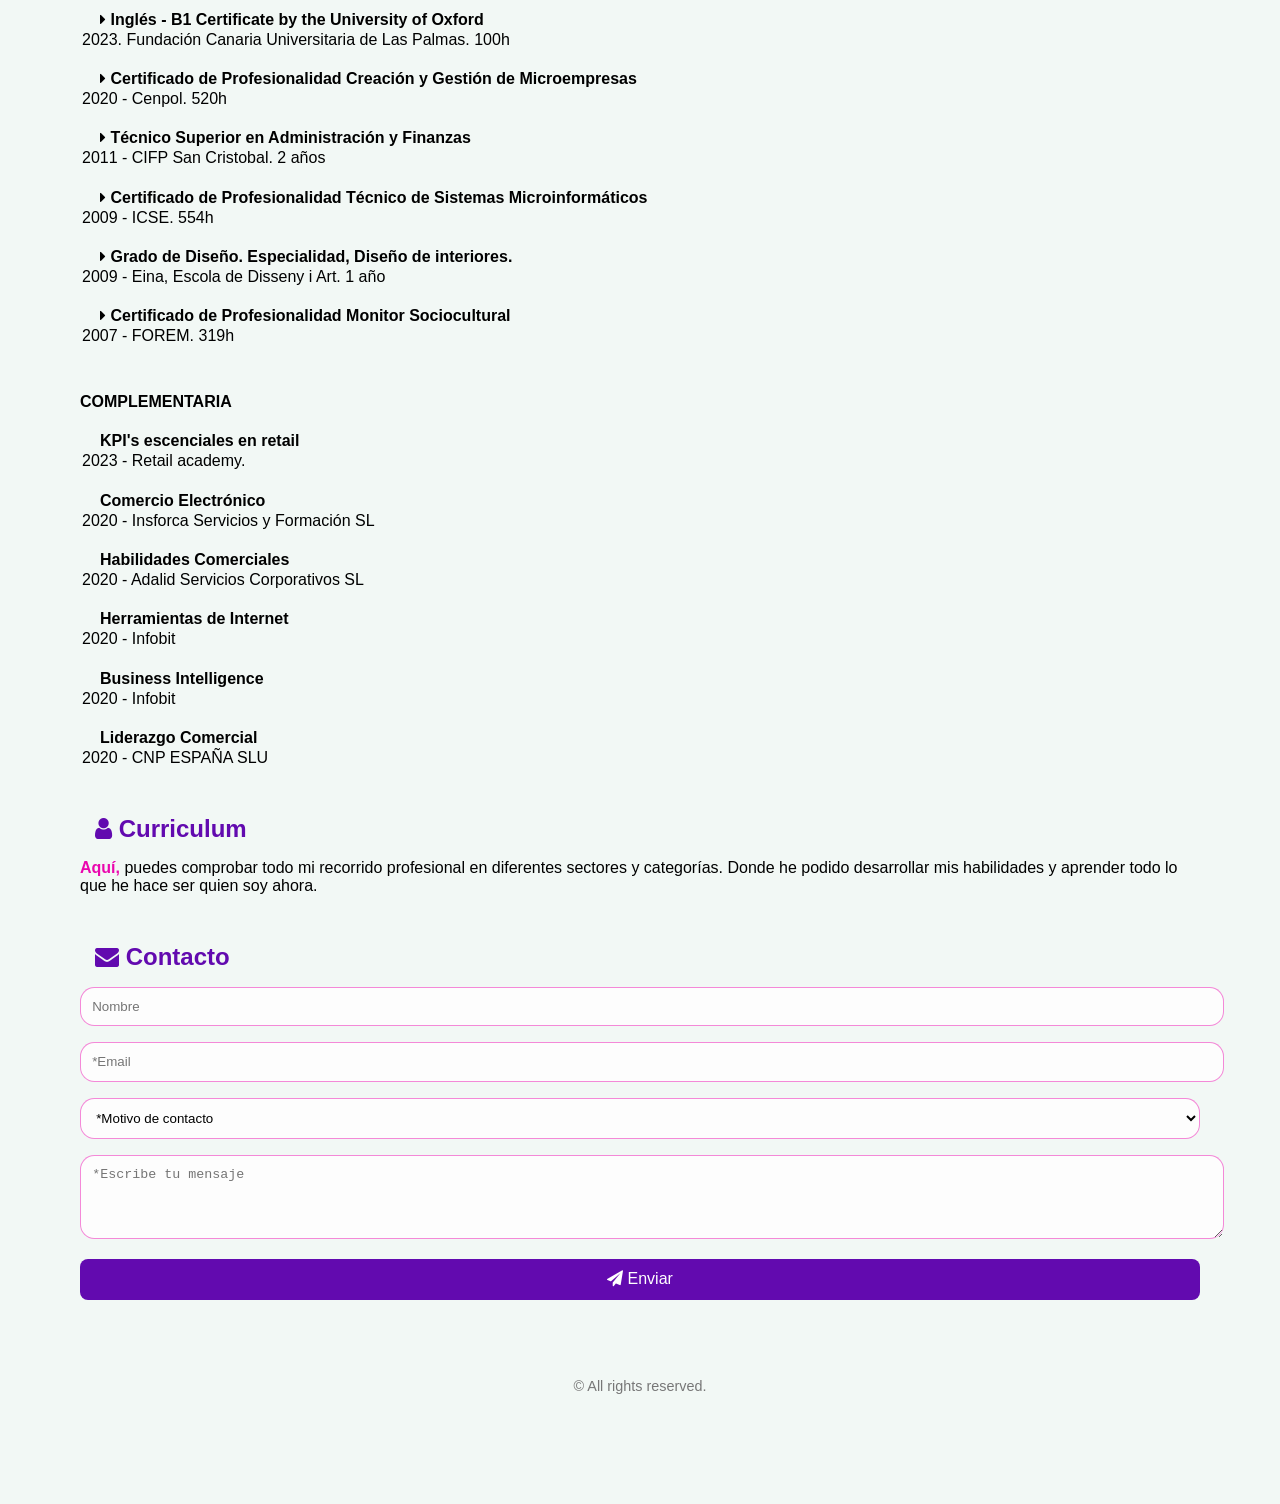
==== commit efe4d591: "Enlace nuevo curriculum" ====
--- a/index.html
+++ b/index.html
@@ -147,16 +147,10 @@
       <h4><i class="fa fa-caret-right" ></i> Bootcamp QA</h4>
       <p class="b">2026 - Adalab. 3 meses.</p>
       <p class="a">
-        Formación intensiva en <strong>Quality Assurance</strong> basada en fundamentos de
-        <strong>ISTQB</strong>, incluyendo <strong>técnicas y tipos de pruebas</strong>.
-        Diseño y <strong>gestión de casos de prueba</strong> utilizando
-        <strong>BDD</strong> y <strong>Gherkin</strong>, con seguimiento de pruebas y defectos
-        en <strong>Jira</strong> y documentación del <strong>plan de pruebas</strong> en
-        <strong>Confluence</strong>. Trabajo bajo <strong>metodologías ágiles (Scrum)</strong>.
-        <strong>Testing de APIs</strong> con <strong>Postman</strong>, validación de datos
-        mediante <strong>SQL</strong> y automatización de pruebas con <strong>Python</strong>,
-        <strong>Playwright</strong> y <strong>Pytest</strong>. Integración continua con
-        <strong>GitHub Actions</strong>.
+        Formación intensiva en Quality Assurance basada en fundamentos ISTQB, con enfoque práctico en técnicas y tipos de pruebas.
+Diseño y gestión de casos de prueba mediante BDD (Gherkin), seguimiento de ejecuciones y gestión de defectos en Jira, así como documentación de planes de prueba en Confluence.
+Experiencia en entornos ágiles (Scrum), testing de APIs con Postman y validación de datos mediante SQL.
+Automatización de pruebas con Python, Playwright y Pytest, integradas en pipelines de integración continua con GitHub Actions.
 
 
       </p>
@@ -211,7 +205,7 @@
         <i class="fa fa-user"></i> Curriculum
       </h2>
       <p>
-      <a id="curriculumpdf" href="Elisabet García García - Currículum.pdf"><strong>Aquí,</strong></a> puedes comprobar todo mi recorrido profesional en diferentes sectores y categorías. Donde he podido desarrollar mis habilidades y aprender todo lo que he hace ser quien soy ahora.
+      <a id="curriculumpdf" href="https://drive.google.com/file/d/11BLXkdEk0atTPDvDv6AbJhoRN640IWlM/view?usp=sharing"><strong>Aquí,</strong></a> puedes comprobar todo mi recorrido profesional en diferentes sectores y categorías. Donde he podido desarrollar mis habilidades y aprender todo lo que he hace ser quien soy ahora.
       </p>
     </section>
 
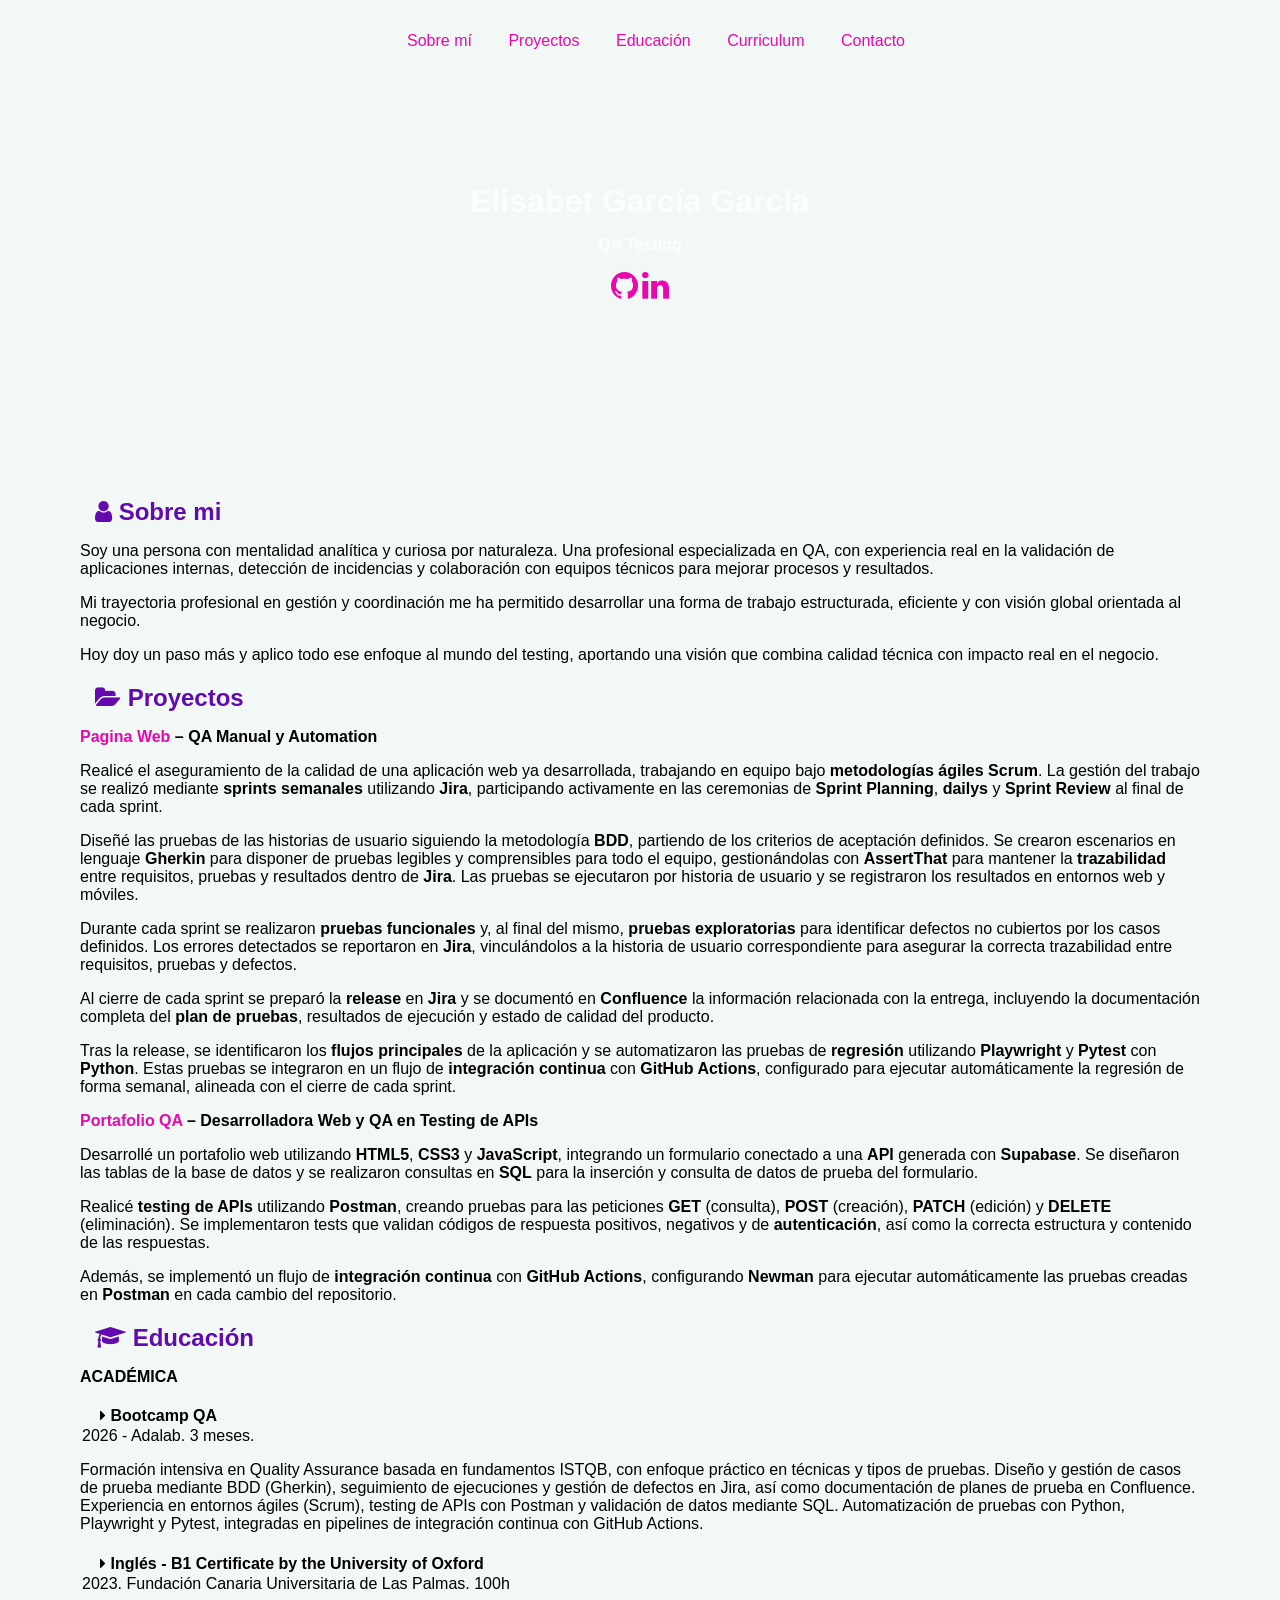
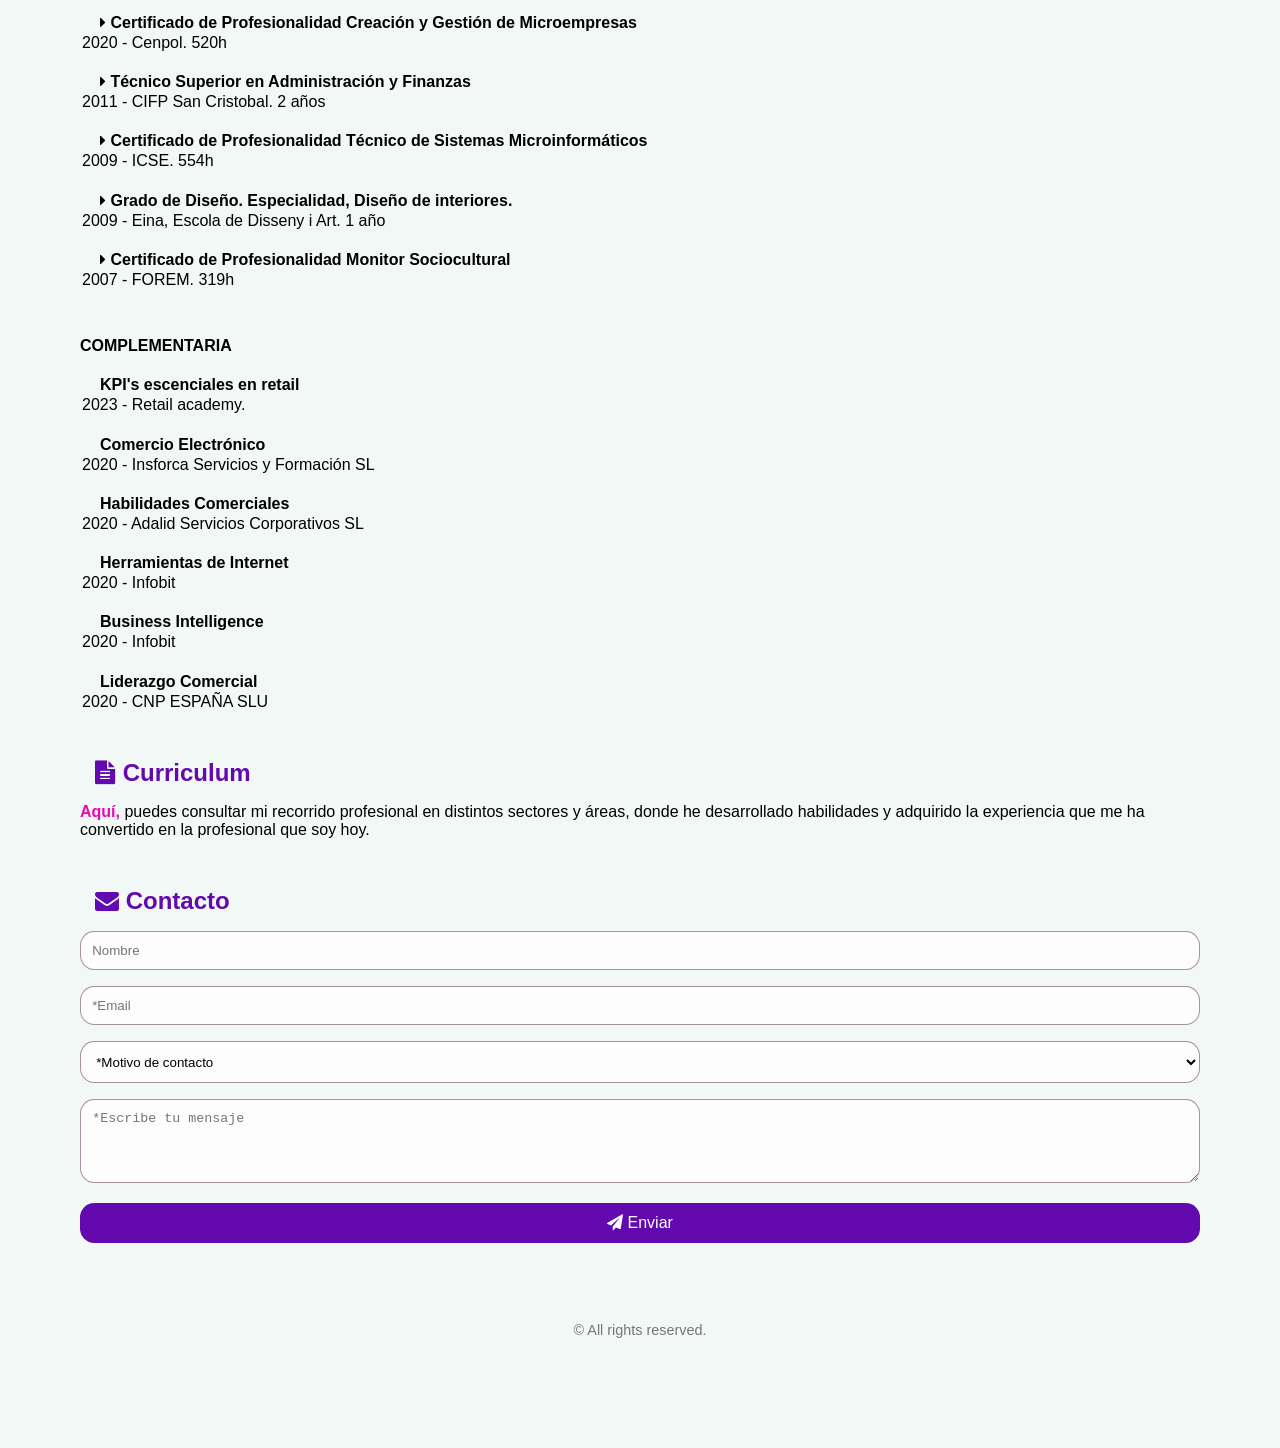
==== commit cfc23d2f: "Cambio texto curriculm" ====
--- a/index.html
+++ b/index.html
@@ -19,6 +19,7 @@
       <li><a id="menusobremi" href="#sobremi">Sobre mí</a></li>
       <li><a id="menuproyectos" href="#proyectos">Proyectos</a></li>
       <li><a id="menueducacion" href="#educacion">Educación</a></li>
+      <li><a id="menucurriculum" href="#curriculum">Curriculum</a></li>
       <li><a id="menucontacto" href="#contacto">Contacto</a></li>
     </ul>
   </nav>
@@ -32,14 +33,16 @@
         class="fa fa-linkedin fa-2x" aria-label="LinkedIn"></a>
     </p>
   </header>
+
   <main>
-    <section id="sobremi">
+    <div class="sobremi" <section id="sobremi">
       <h2 id="titulosobremi">
         <i class="fa fa-user"></i> Sobre mi
       </h2>
       <p class="a">
         Soy una persona con mentalidad analítica y curiosa por naturaleza. Una profesional especializada en QA, con
-        experiencia real en la validación de aplicaciones internas, detección de incidencias y colaboración con equipos
+        experiencia real en la validación de aplicaciones internas, detección de incidencias y colaboración con
+        equipos
         técnicos para mejorar procesos y resultados.
       </p>
       <p class="a">
@@ -50,10 +53,11 @@
         Hoy doy un paso más y aplico todo ese enfoque al mundo del testing, aportando una visión que combina calidad
         técnica con impacto real en el negocio.
       </p>
-
-    </section>
-
-    <section id="proyectos">
+      </section>
+    </div>
+
+
+    <div class="proyectos" <section id="proyectos">
       <h2 id="tituloproyectos">
         <i class="fa fa-folder-open"></i> Proyectos
       </h2>
@@ -127,90 +131,98 @@
         correcta estructura y contenido de las respuestas.
       </p>
 
-      <p class="a">
+      <p class="">
         Además, se implementó un flujo de <strong>integración continua</strong> con
         <strong>GitHub Actions</strong>, configurando <strong>Newman</strong> para ejecutar
         automáticamente las pruebas creadas en <strong>Postman</strong> en cada cambio del
-        repositorio.
-      </p>
-
+        repositorio.</p>
+
+      </section>
+
+    </div>
+
+    <div class="Educación">
+      <section id="educacion">
+        <h2 id="tituloeducacion">
+          <i class="fa fa-graduation-cap"></i> Educación
+        </h2>
+
+
+        <h3>ACADÉMICA</h3>
+
+        <h4><i class="fa fa-caret-right"></i> Bootcamp QA</h4>
+        <p class="b">2026 - Adalab. 3 meses.</p>
+        <p class="a">
+          Formación intensiva en Quality Assurance basada en fundamentos ISTQB, con enfoque práctico en técnicas y tipos
+          de pruebas.
+          Diseño y gestión de casos de prueba mediante BDD (Gherkin), seguimiento de ejecuciones y gestión de defectos
+          en
+          Jira, así como documentación de planes de prueba en Confluence.
+          Experiencia en entornos ágiles (Scrum), testing de APIs con Postman y validación de datos mediante SQL.
+          Automatización de pruebas con Python, Playwright y Pytest, integradas en pipelines de integración continua con
+          GitHub Actions.
+
+
+        </p>
+        <h4><i class="fa fa-caret-right"></i> Inglés - B1 Certificate by the University of Oxford</h4>
+        <p class="b">2023. Fundación Canaria Universitaria de Las Palmas. 100h</p>
+
+        <h4><i class="fa fa-caret-right"></i> Certificado de Profesionalidad Creación y Gestión de Microempresas</h4>
+        <p class="b">2020 - Cenpol. 520h</p>
+
+        <h4><i class="fa fa-caret-right"></i> Técnico Superior en Administración y Finanzas</h4>
+        <p class="b">2011 - CIFP San Cristobal. 2 años</p>
+
+        <h4><i class="fa fa-caret-right"></i> Certificado de Profesionalidad Técnico de Sistemas Microinformáticos</h4>
+        <p class="b">2009 - ICSE. 554h</p>
+
+        <h4><i class="fa fa-caret-right"></i> Grado de Diseño. Especialidad, Diseño de interiores. </h4>
+        <p class="b">2009 - Eina, Escola de Disseny i Art. 1 año</p>
+
+        <h4><i class="fa fa-caret-right"></i> Certificado de Profesionalidad Monitor Sociocultural</h4>
+        <p class="b">2007 - FOREM. 319h</p>
+
+      </section>
+
+
+      <section id="formación COMPLEMENTARIA">
+
+        <h3>COMPLEMENTARIA</h3>
+
+        <h4>KPI's escenciales en retail</h4>
+        <p class="b">2023 - Retail academy.</p>
+
+        <h4>Comercio Electrónico</h4>
+        <p class="b">2020 - Insforca Servicios y Formación SL</p>
+
+        <h4>Habilidades Comerciales</h4>
+        <p class="b">2020 - Adalid Servicios Corporativos SL</p>
+
+        <h4>Herramientas de Internet </h4>
+        <p class="b">2020 - Infobit </p>
+
+        <h4>Business Intelligence </h4>
+        <p class="b">2020 - Infobit</p>
+
+        <h4>Liderazgo Comercial</h4>
+        <p class="b">2020 - CNP ESPAÑA SLU</p>
+      </section>
+    </div>
+
+<div class="curriculum">
+    <section id="Curriculum">
+      <h2 id="titulocurriculum">
+        <i class="fa fa-file-text"></i> Curriculum
+      </h2>
+      <p>
+        <a id="curriculum"
+          href="https://drive.google.com/file/d/11BLXkdEk0atTPDvDv6AbJhoRN640IWlM/view?usp=sharing"><strong>Aquí,</strong></a>
+        puedes consultar mi recorrido profesional en distintos sectores y áreas, donde he desarrollado habilidades y adquirido la experiencia que me ha convertido en la profesional que soy hoy.
+      </p>
     </section>
-
-    <section id="educacion">
-      <h2 id="tituloeducacion">
-        <i class="fa fa-graduation-cap"></i> Educación
-      </h2>
-
-
-      <h3>ACADÉMICA</h3>
-
-      <h4><i class="fa fa-caret-right" ></i> Bootcamp QA</h4>
-      <p class="b">2026 - Adalab. 3 meses.</p>
-      <p class="a">
-        Formación intensiva en Quality Assurance basada en fundamentos ISTQB, con enfoque práctico en técnicas y tipos de pruebas.
-Diseño y gestión de casos de prueba mediante BDD (Gherkin), seguimiento de ejecuciones y gestión de defectos en Jira, así como documentación de planes de prueba en Confluence.
-Experiencia en entornos ágiles (Scrum), testing de APIs con Postman y validación de datos mediante SQL.
-Automatización de pruebas con Python, Playwright y Pytest, integradas en pipelines de integración continua con GitHub Actions.
-
-
-      </p>
-      <h4><i class="fa fa-caret-right" ></i> Inglés - B1 Certificate by the University of Oxford</h4>
-      <p class="b">2023. Fundación Canaria Universitaria de Las Palmas. 100h</p>
-
-      <h4><i class="fa fa-caret-right" ></i> Certificado de Profesionalidad Creación y Gestión de Microempresas</h4>
-      <p class="b">2020 - Cenpol. 520h</p>
-
-      <h4><i class="fa fa-caret-right" ></i> Técnico Superior en Administración y Finanzas</h4>
-      <p class="b">2011 - CIFP San Cristobal. 2 años</p>
-
-      <h4><i class="fa fa-caret-right" ></i> Certificado de Profesionalidad Técnico de Sistemas Microinformáticos</h4>
-      <p class="b">2009 - ICSE. 554h</p>
-
-      <h4><i class="fa fa-caret-right" ></i> Grado de Diseño. Especialidad, Diseño de interiores. </h4>
-      <p class="b">2009 - Eina, Escola de Disseny i Art. 1 año</p>
-
-      <h4><i class="fa fa-caret-right" ></i> Certificado de Profesionalidad Monitor Sociocultural</h4>
-      <p class="b">2007 - FOREM. 319h</p>
-
-    </section>
-
-
-    <section id="formación COMPLEMENTARIA">
-
-      <h3>COMPLEMENTARIA</h3>
-
-      <h4>KPI's escenciales en retail</h4>
-      <p class="b">2023 - Retail academy.</p>
-
-      <h4>Comercio Electrónico</h4>
-      <p class="b">2020 - Insforca Servicios y Formación SL</p>
-
-      <h4>Habilidades Comerciales</h4>
-      <p class="b">2020 - Adalid Servicios Corporativos SL</p>
-
-      <h4>Herramientas de Internet </h4>
-      <p class="b">2020 - Infobit </p>
-
-      <h4>Business Intelligence </h4>
-      <p class="b">2020 - Infobit</p>
-
-      <h4>Liderazgo Comercial</h4>
-      <p class="b">2020 - CNP ESPAÑA SLU</p>
-
-    </section>
-
-
-    <section <section id="Curriculum">
-      <h2 id="titulocurriculum">
-        <i class="fa fa-user"></i> Curriculum
-      </h2>
-      <p>
-      <a id="curriculumpdf" href="https://drive.google.com/file/d/11BLXkdEk0atTPDvDv6AbJhoRN640IWlM/view?usp=sharing"><strong>Aquí,</strong></a> puedes comprobar todo mi recorrido profesional en diferentes sectores y categorías. Donde he podido desarrollar mis habilidades y aprender todo lo que he hace ser quien soy ahora.
-      </p>
-    </section>
-
-
-
+  </div>
+
+<div class="contacto">
     <section id="contacto">
       <h2 id="titulocontacto">
         <i class="fa fa-envelope"></i> Contacto
@@ -236,7 +248,7 @@
       </form>
       <p id="formMessage"></p>
     </section>
-
+</div>
 
     <footer>
       <p>&copy; All rights reserved.</p>
--- a/style.css
+++ b/style.css
@@ -67,7 +67,7 @@
 
 h4 {
   font-size: 1rem;
-  margin-bottom:  0%;
+  margin-bottom: 0%;
   margin-left: 20px;
 }
 
@@ -85,10 +85,17 @@
 a {
   color: #ea07ae;
   text-decoration: none;
+
 }
 
 a:hover {
+  color: rgb(157, 0, 255);
   text-decoration: underline;
+}
+
+a:hover.fa {
+  color: aqua;
+    text-decoration: none;
 }
 
 section {
@@ -109,9 +116,10 @@
   width: 100%;
   padding: 0.7rem;
   margin-bottom: 1rem;
-  border: 1px solid #ea07ae78;
+  border: 1px solid #4a163c78;
   border-radius: 0.9rem;
   background-color: #fdfdfd;
+  box-sizing: border-box;
 }
 
 button {
@@ -120,8 +128,9 @@
   background-color: #620aaf;
   color: white;
   border: none;
-  border-radius: 0.5rem;
+  border-radius: 0.9rem;
   font-size: 1rem;
+  box-sizing: border-box;
 }
 
 footer {
@@ -137,7 +146,7 @@
   border-collapse: collapse;
   table-layout: fixed;
   /* CLAVE */
-  font-family: Arial, sans-serif;
+  font-family: Verdana, Arial, Helvetica;
 }
 
 th,
